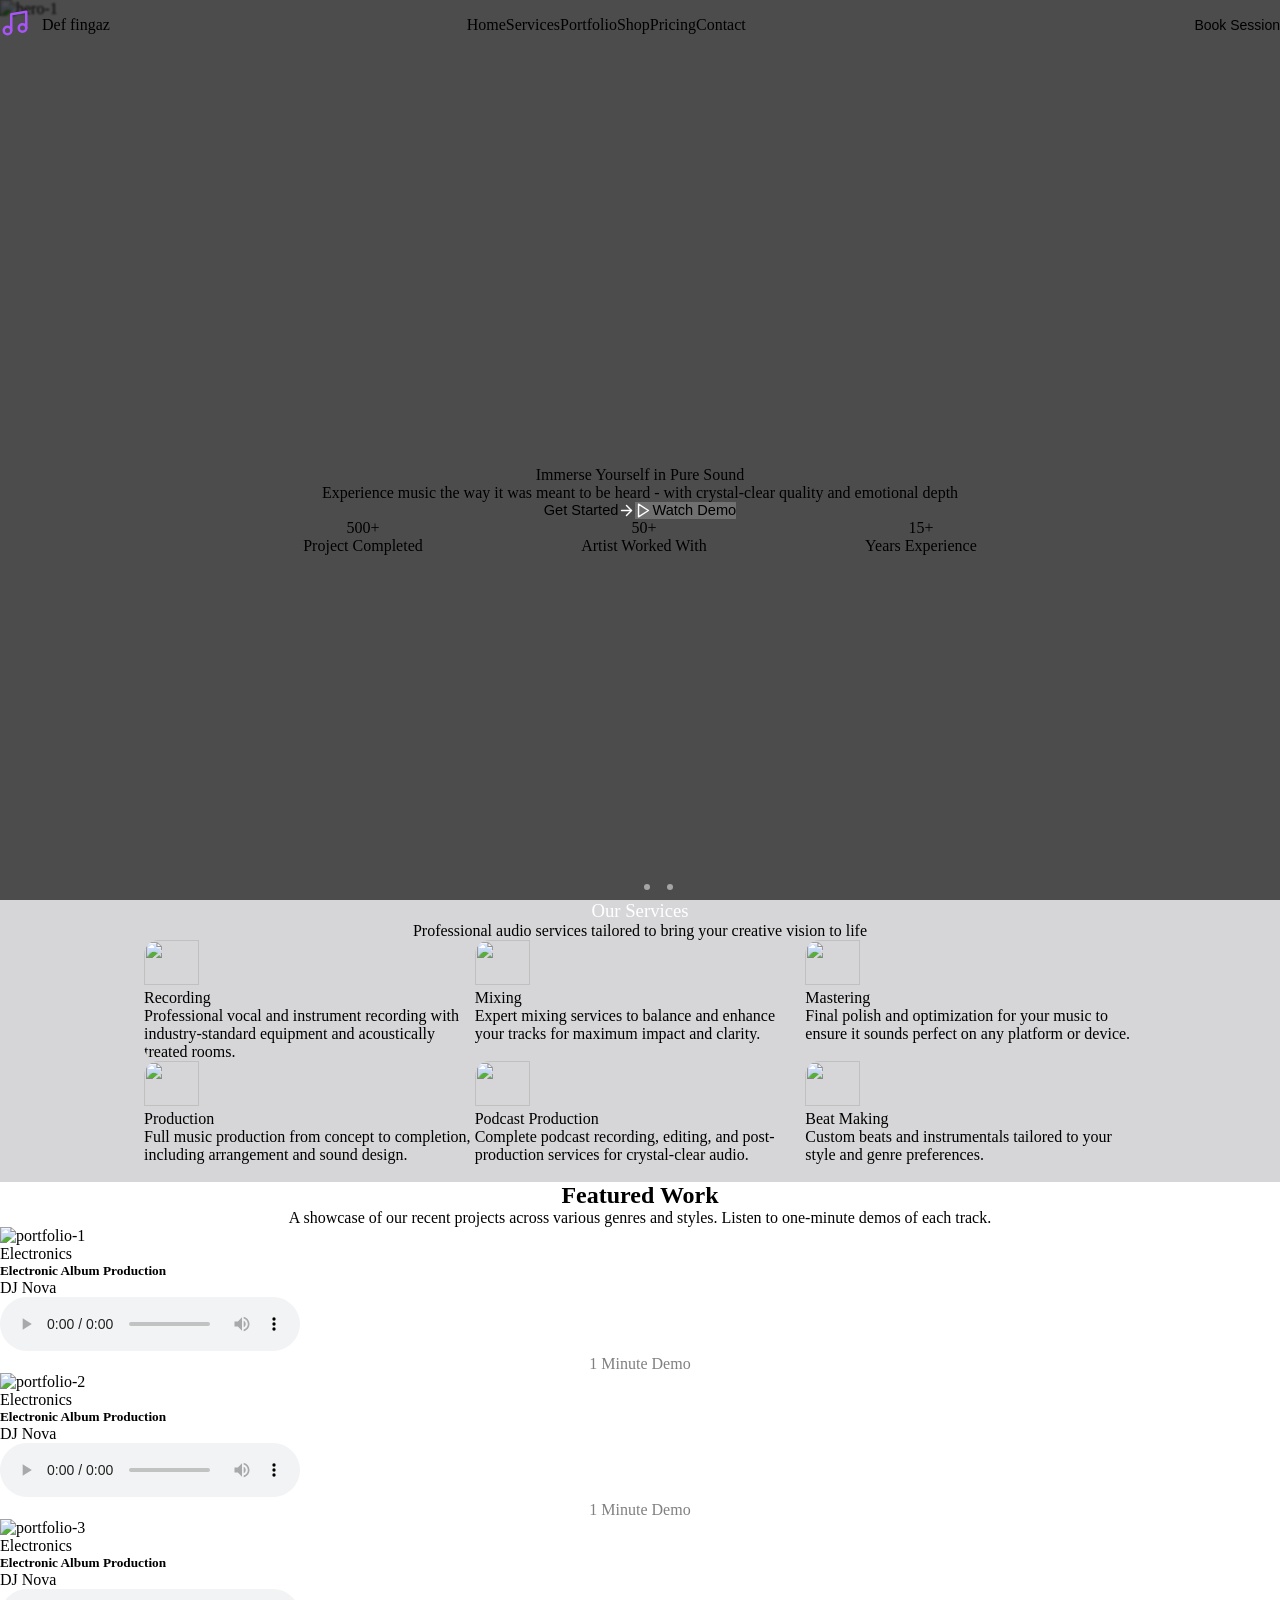
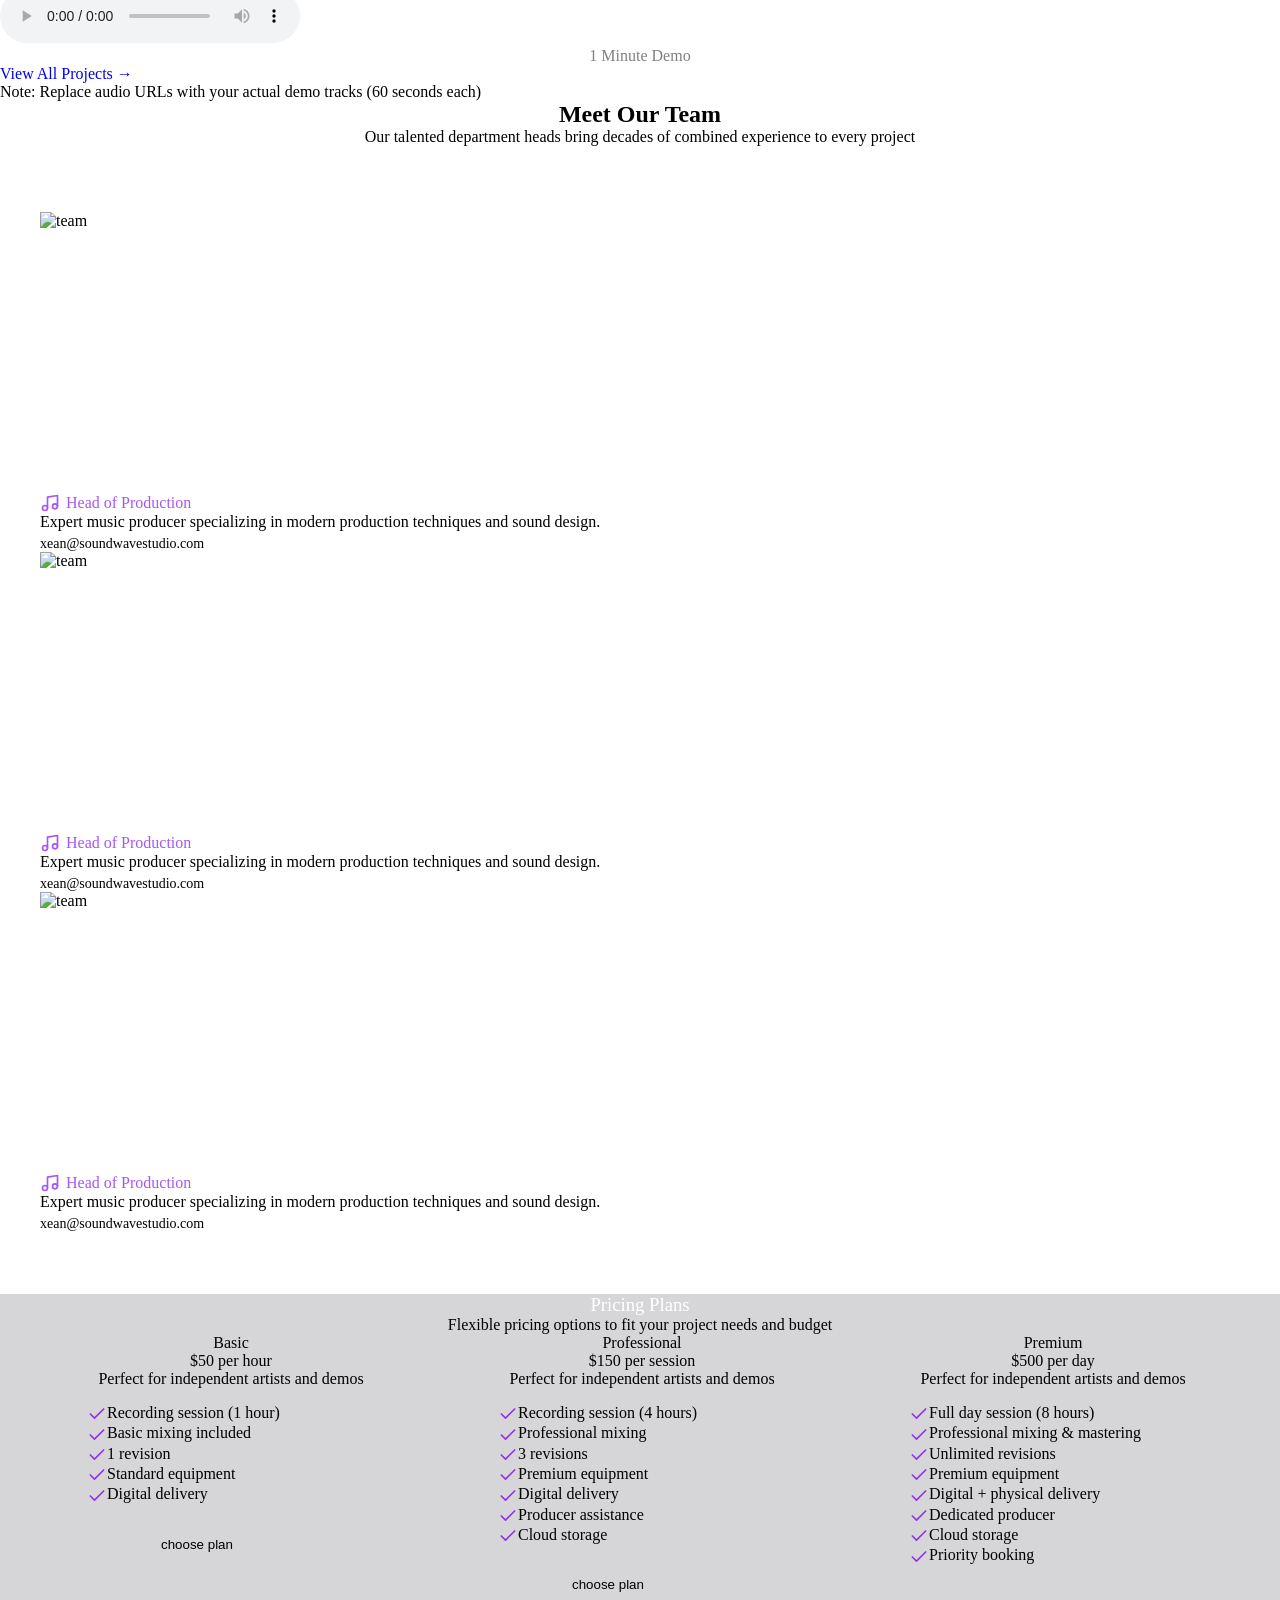
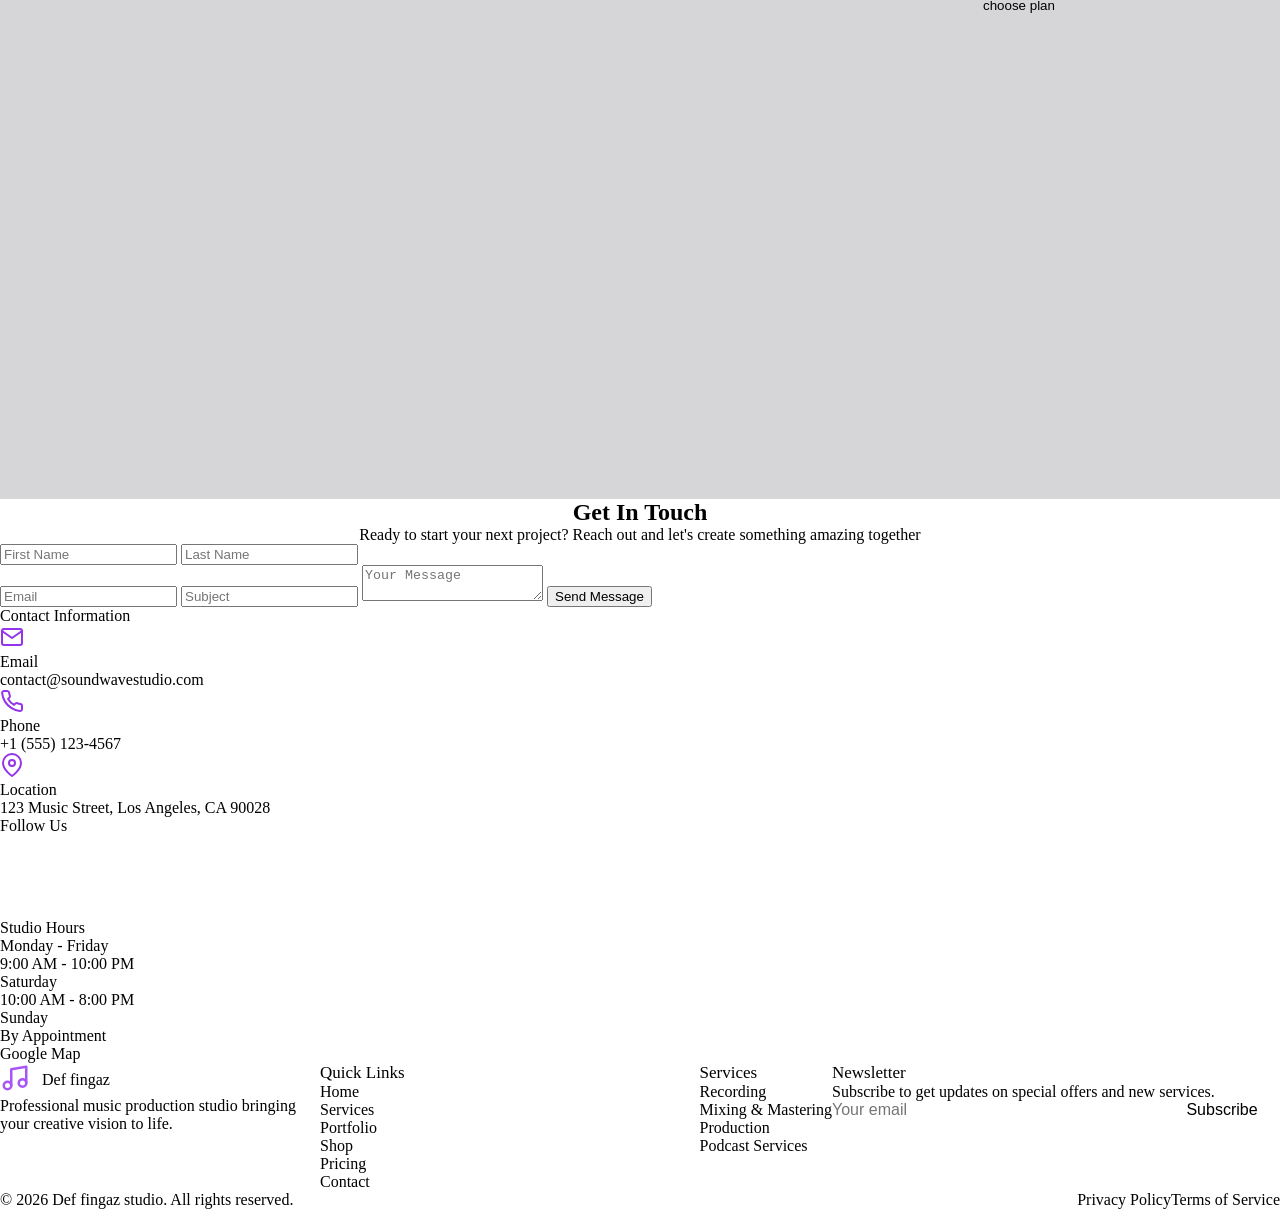
==== index.html @ dc940bc3 "Services done, started pricing" ====
<!-- 
Def fingaz home page.
Def fingaz is a modern and visually engaging music production website designed to 
help artists, producers, and studios showcase their sound, services, and portfolio 
in a professional and immersive way.
-->

<!DOCTYPE html>
<html lang="en">
  <head>
    <meta charset="UTF-8" />
    <meta name="viewport" content="width=device-width, initial-scale=1.0" />
    <title>Def fingaz - Home</title>

    <!-- Linking css files config -->
    <link rel="stylesheet" href="./asset/css/style.css" />
    <link rel="stylesheet" href="./asset/css/responsive.css" />
    <link
      rel="stylesheet"
      href="https://cdn.jsdelivr.net/npm/@splidejs/splide/dist/css/splide.min.css"
    />
  </head>
  <body>
    <!-- Navbar start from here -->
    <nav class="navbar __main-pages-navbar">
      <div class="container-navbar-padding">
        <!-- Container logo and dropdown menu button -->
        <div class="navbar-container-logo">
          <div
            class="container-navbar-logo"
            style="
              display: flex;
              justify-content: flex-start;
              align-items: center;
              gap: 12px;
            "
          >
            <div>
              <svg
                xmlns="http://www.w3.org/2000/svg"
                width="30"
                height="30"
                viewBox="0 0 24 24"
                fill="none"
                stroke="#a855f7"
                stroke-width="2"
                stroke-linecap="round"
                stroke-linejoin="round"
                class="feather feather-music"
              >
                <path d="M9 18V5l12-2v13"></path>
                <circle cx="6" cy="18" r="3"></circle>
                <circle cx="18" cy="16" r="3"></circle>
              </svg>
            </div>
            <a href="./index.html">Def fingaz</a>
          </div>
          <div class="container-mobile-navbar-dropdown">
            <button class="dropdown-btn">
              <svg
                xmlns="http://www.w3.org/2000/svg"
                width="24"
                height="24"
                viewBox="0 0 24 24"
                fill="none"
                stroke="#fff"
                stroke-width="2"
                stroke-linecap="round"
                stroke-linejoin="round"
                class="feather feather-align-justify"
              >
                <line x1="21" y1="10" x2="3" y2="10"></line>
                <line x1="21" y1="6" x2="3" y2="6"></line>
                <line x1="21" y1="14" x2="3" y2="14"></line>
                <line x1="21" y1="18" x2="3" y2="18"></line>
              </svg>

              <!-- cancel svg -->
              <svg
                xmlns="http://www.w3.org/2000/svg"
                width="24"
                height="24"
                viewBox="0 0 24 24"
                fill="none"
                stroke="#fff"
                stroke-width="2"
                stroke-linecap="round"
                stroke-linejoin="round"
                class="feather feather-x svg-hidden"
              >
                <line x1="18" y1="6" x2="6" y2="18"></line>
                <line x1="6" y1="6" x2="18" y2="18"></line>
              </svg>
            </button>
          </div>
        </div>

        <!-- Container articles for list and book session button -->
        <div class="container-ul-list-btn __navbar-mobile-dropdown">
          <div class="container-ul">
            <ul>
              <li><a href="./index.html">Home</a></li>
              <li><a href="./services.html">Services</a></li>
              <li><a href="./portfoli.html">Portfolio</a></li>
              <li><a href="./shop.html">Shop</a></li>
              <li><a href="./pricing.html">Pricing</a></li>
              <li><a href="./contact.html">Contact</a></li>
            </ul>
          </div>

          <div class="container-navbar-btn">
            <button class="navbar-book-session-btn">Book Session</button>
          </div>
        </div>
      </div>
    </nav>
    <!-- Navbar ends -->

    <!-- Hero content -->
    <section id="hero-section" class="hero-section">
      <div class="container-hero-section">
        <div class="slides-track">
          <div class="hero-slide">
            <img src="./asset/images/hero/hero-1.jpg" alt="hero-1" />
          </div>

          <div class="hero-slide">
            <img src="./asset/images/hero/hero-2.jpg" alt="hero-2" />
          </div>

          <div class="hero-slide">
            <img src="./asset/images/hero/hero-3.jpg" alt="hero-3" />
          </div>
        </div>

        <div class="hero">
          <div class="container-articles">
            <p>Immerse Yourself in Pure Sound</p>
            <span>
              Experience music the way it was meant to be heard - with
              crystal-clear quality and emotional depth
            </span>

            <div class="container-button">
              <button class="get-started">
                Get Started
                <svg
                  xmlns="http://www.w3.org/2000/svg"
                  width="17"
                  height="17"
                  viewBox="0 0 24 24"
                  fill="none"
                  stroke="#fff"
                  stroke-width="2"
                  stroke-linecap="round"
                  stroke-linejoin="round"
                  class="feather feather-arrow-right"
                >
                  <line x1="5" y1="12" x2="19" y2="12"></line>
                  <polyline points="12 5 19 12 12 19"></polyline>
                </svg>
              </button>
              <button class="watch-demo">
                <svg
                  xmlns="http://www.w3.org/2000/svg"
                  width="17"
                  height="17"
                  viewBox="0 0 24 24"
                  fill="none"
                  stroke="#fff"
                  stroke-width="2"
                  stroke-linecap="round"
                  stroke-linejoin="round"
                  class="feather feather-play"
                >
                  <polygon points="5 3 19 12 5 21 5 3"></polygon>
                </svg>
                Watch Demo
              </button>
            </div>
          </div>

          <div class="container-experience">
            <div class="container-project">
              <span>500+</span>
              <p>Project Completed</p>
            </div>

            <div class="container-project">
              <span>50+</span>
              <p>Artist Worked With</p>
            </div>

            <div class="container-project">
              <span>15+</span>
              <p>Years Experience</p>
            </div>
          </div>

          <!-- tracker -->
          <div class="trackers">
            <span class="tracker active" data-index="0"></span>
            <span class="tracker" data-index="1"></span>
            <span class="tracker" data-index="2"></span>
          </div>
        </div>
      </div>
    </section>
    <!-- Hero section ends -->

    <!-- Services begins here -->
    <section id="services-list">
      <div id="service-header">
        <h3 style="text-align: center; color: white">Our Services</h3>
        <p style="text-align: center">
          Professional audio services tailored to bring your creative vision to
          life
        </p>
      </div>

      <div id="services-container">
        <div class="services-box">
          <img class="image-svg" src="./asset/images/svgs/mic.svg" alt="" />
          <h4>Recording</h4>
          <p>
            Professional vocal and instrument recording with industry-standard
            equipment and acoustically treated rooms.
          </p>
        </div>

        <div class="services-box">
          <img class="image-svg" src="./asset/images/svgs/sliders.svg" alt="" />
          <h4>Mixing</h4>
          <p>
            Expert mixing services to balance and enhance your tracks for
            maximum impact and clarity.
          </p>
        </div>

        <div class="services-box">
          <img
            class="image-svg"
            src="./asset/images/svgs/headphones.svg"
            alt=""
          />
          <h4>Mastering</h4>
          <p>
            Final polish and optimization for your music to ensure it sounds
            perfect on any platform or device.
          </p>
        </div>

        <div class="services-box">
          <img class="image-svg" src="./asset/images/svgs/music.svg" alt="" />
          <h4>Production</h4>
          <p>
            Full music production from concept to completion, including
            arrangement and sound design.
          </p>
        </div>

        <div class="services-box">
          <img class="image-svg" src="./asset/images/svgs/radio.svg" alt="" />
          <h4>Podcast Production</h4>
          <p>
            Complete podcast recording, editing, and post-production services
            for crystal-clear audio.
          </p>
        </div>

        <div class="services-box">
          <img class="image-svg" src="./asset/images/svgs/disc.svg" alt="" />
          <h4>Beat Making</h4>
          <p>
            Custom beats and instrumentals tailored to your style and genre
            preferences.
          </p>
        </div>
      </div>
    </section>
    <!-- Services ends here -->

    <!-- Featured project begins -->
    <section id="portfolio">
      <div class="container-portfolio">
        <div class="container-portfolio-padding main-padding">
          <header class="--global-header">
            <h2>Featured Work</h2>
            <p>
              A showcase of our recent projects across various genres and
              styles. Listen to one-minute demos of each track.
            </p>
          </header>

          <div class="portfolio-grid-container">
            <div class="portfolio-grid-item">
              <div class="container-image">
                <img
                  src="./asset/images/portfolio/portfolio-1.jpg"
                  alt="portfolio-1"
                />
                <div class="overlay"></div>
              </div>

              <div class="portfolio-container-articles">
                <span>Electronics</span>
                <h5>Electronic Album Production</h5>
                <p>DJ Nova</p>
                <audio controls>
                  <source
                    src="./asset/audio/samples/SoundHelix-Song-2.mp3"
                    type="audio/mp3"
                  />
                  Your browser does not support the audio element
                </audio>
                <p style="text-align: center; color: gray">1 Minute Demo</p>
              </div>
            </div>

            <div class="portfolio-grid-item">
              <div class="container-image">
                <img
                  src="./asset/images/portfolio/portfolio-2.jpg"
                  alt="portfolio-2"
                />
                <div class="overlay"></div>
              </div>

              <div class="portfolio-container-articles">
                <span>Electronics</span>
                <h5>Electronic Album Production</h5>
                <p>DJ Nova</p>
                <audio controls>
                  <source
                    src="./asset/audio/samples/SoundHelix-Song-2.mp3"
                    type="audio/mp3"
                  />
                  Your browser does not support the audio element
                </audio>
                <p style="text-align: center; color: gray">1 Minute Demo</p>
              </div>
            </div>

            <div class="portfolio-grid-item">
              <div class="container-image">
                <img
                  src="./asset/images/portfolio/portfolio-3.jpg"
                  alt="portfolio-3"
                />
                <div class="overlay"></div>
              </div>

              <div class="portfolio-container-articles">
                <span>Electronics</span>
                <h5>Electronic Album Production</h5>
                <p>DJ Nova</p>
                <audio controls>
                  <source
                    src="./asset/audio/samples/SoundHelix-Song-2.mp3"
                    type="audio/mp3"
                  />
                  Your browser does not support the audio element
                </audio>
                <p style="text-align: center; color: gray">1 Minute Demo</p>
              </div>
            </div>
          </div>

          <footer>
            <a href="./portfoli.html" class="span">View All Projects →</a>
            <p>
              Note: Replace audio URLs with your actual demo tracks (60 seconds
              each)
            </p>
          </footer>
        </div>
      </div>
    </section>
    <!-- Featured project ends here -->

    <!-- Team - DeFingaz  -->
    <main class="team-de-fingaz">
      <div class="container-team-defingaz">
        <div class="container-team-defingaz-padding main-padding">
          <header class="--global-header">
            <h2>Meet Our Team</h2>
            <p>
              Our talented department heads bring decades of combined experience
              to every project
            </p>
          </header>

          <div id="my-slider" class="splide">
            <div class="splide__track carousel-container">
              <ul class="splide__list slides">
                <li class="splide__slide slide">
                  <div class="container-img">
                    <img src="./asset/images/team/team-1.jpg" alt="team" />
                  </div>
                  <article>
                    <p style="color: #fff; font-size: large">Xean</p>
                    <p
                      style="
                        display: flex;
                        justify-content: flex-start;
                        align-items: center;
                        gap: 6px;
                        color: #a855f7;
                      "
                    >
                      <svg
                        xmlns="http://www.w3.org/2000/svg"
                        width="20"
                        height="20"
                        viewBox="0 0 24 24"
                        fill="none"
                        stroke="#a855f7"
                        stroke-width="2"
                        stroke-linecap="round"
                        stroke-linejoin="round"
                        class="feather feather-music"
                      >
                        <path d="M9 18V5l12-2v13"></path>
                        <circle cx="6" cy="18" r="3"></circle>
                        <circle cx="18" cy="16" r="3"></circle>
                      </svg>
                      Head of Production
                    </p>
                    <p>
                      Expert music producer specializing in modern production
                      techniques and sound design.
                    </p>
                    <a href="#">xean@soundwavestudio.com</a>
                  </article>
                </li>
                <li class="splide__slide slide">
                  <div class="container-img">
                    <img src="./asset/images/team/team-1.jpg" alt="team" />
                  </div>
                  <article>
                    <p style="color: #fff; font-size: large">Xean</p>
                    <p
                      style="
                        display: flex;
                        justify-content: flex-start;
                        align-items: center;
                        gap: 6px;
                        color: #a855f7;
                      "
                    >
                      <svg
                        xmlns="http://www.w3.org/2000/svg"
                        width="20"
                        height="20"
                        viewBox="0 0 24 24"
                        fill="none"
                        stroke="#a855f7"
                        stroke-width="2"
                        stroke-linecap="round"
                        stroke-linejoin="round"
                        class="feather feather-music"
                      >
                        <path d="M9 18V5l12-2v13"></path>
                        <circle cx="6" cy="18" r="3"></circle>
                        <circle cx="18" cy="16" r="3"></circle>
                      </svg>
                      Head of Production
                    </p>
                    <p>
                      Expert music producer specializing in modern production
                      techniques and sound design.
                    </p>
                    <a href="#">xean@soundwavestudio.com</a>
                  </article>
                </li>
                <li class="splide__slide slide">
                  <div class="container-img">
                    <img src="./asset/images/team/team-1.jpg" alt="team" />
                  </div>
                  <article>
                    <p style="color: #fff; font-size: large">Xean</p>
                    <p
                      style="
                        display: flex;
                        justify-content: flex-start;
                        align-items: center;
                        gap: 6px;
                        color: #a855f7;
                      "
                    >
                      <svg
                        xmlns="http://www.w3.org/2000/svg"
                        width="20"
                        height="20"
                        viewBox="0 0 24 24"
                        fill="none"
                        stroke="#a855f7"
                        stroke-width="2"
                        stroke-linecap="round"
                        stroke-linejoin="round"
                        class="feather feather-music"
                      >
                        <path d="M9 18V5l12-2v13"></path>
                        <circle cx="6" cy="18" r="3"></circle>
                        <circle cx="18" cy="16" r="3"></circle>
                      </svg>
                      Head of Production
                    </p>
                    <p>
                      Expert music producer specializing in modern production
                      techniques and sound design.
                    </p>
                    <a href="#">xean@soundwavestudio.com</a>
                  </article>
                </li>
              </ul>
            </div>
          </div>

          <!-- <div class="carousel-container splide__track">
            <div class="slides" id="team-slides"></div>
          </div> -->

          <div class="container-team-control-button">
            <button id="teamPrevBtn">
              <svg
                width="12"
                height="12"
                viewBox="0 0 12 12"
                fill="none"
                xmlns="http://www.w3.org/2000/svg"
              >
                <path
                  d="M7.5 9.75L4.5 6L7.5 2.75"
                  stroke="#fff"
                  stroke-width="1.5"
                  stroke-linecap="round"
                  stroke-linejoin="round"
                />
              </svg>
            </button>
            <button id="teamNextBtn">
              <svg
                width="12"
                height="12"
                viewBox="0 0 12 12"
                fill="none"
                xmlns="http://www.w3.org/2000/svg"
              >
                <path
                  d="M4.5 2.25L8.25 6L4.5 9.75"
                  stroke="#fff"
                  stroke-width="1.5"
                  stroke-linecap="round"
                  stroke-linejoin="round"
                />
              </svg>
            </button>
          </div>
        </div>
      </div>
    </main>
    <!-- Team - DeFingaz ends -->

    <!-- Pricing plans starts -->
    <section id="prices-list">  
        <div id="price-header">
          <h3 style="color: white;">
            Pricing Plans
          </h3>
          <p>
            Flexible pricing options to fit your project needs and budget
          </p>
        </div>

        <div id="prices-container">
            <div class="prices-box basic">
                <div class="prices-box-header">
                    <h4>Basic</h4>
                    <p> <span>$50</span> per hour</p>
                    <p>Perfect for independent artists and demos</p>
                </div>
                <div class="price-lists">
                    <ul>
                        <li><img src="./asset/images/svgs/check.svg" alt="">Recording session (1 hour)</li>
                        <li><img src="./asset/images/svgs/check.svg" alt="">Basic mixing included</li>
                        <li><img src="./asset/images/svgs/check.svg" alt="">1 revision</li>
                        <li><img src="./asset/images/svgs/check.svg" alt="">Standard equipment</li>                
                        <li><img src="./asset/images/svgs/check.svg" alt="">Digital delivery</li>
                    </ul>
                </div>

                <div id="basic-btn">
                    <button>choose plan</button>
                </div>
            </div>
        

            <div class="prices-box primary">
                <div class="prices-box-header">
                    <h4>Professional</h4>
                    <p> <span>$150</span> per session</p>
                    <p>Perfect for independent artists and demos</p>
                </div>
                <div class="price-lists">
                    <ul>
                        <li><img src="./asset/images/svgs/check.svg" alt="">Recording session (4 hours)</li>
                        <li><img src="./asset/images/svgs/check.svg" alt="">Professional mixing</li>
                        <li><img src="./asset/images/svgs/check.svg" alt="">3 revisions</li>
                        <li><img src="./asset/images/svgs/check.svg" alt="">Premium equipment</li>                
                        <li><img src="./asset/images/svgs/check.svg" alt="">Digital delivery</li>
                        <li><img src="./asset/images/svgs/check.svg" alt="">Producer assistance</li>
                        <li><img src="./asset/images/svgs/check.svg" alt="">Cloud storage</li>
                    </ul>
                </div>

                <div id="primary-btn">
                    <button>choose plan</button>
                </div>
            </div>


            <div class="prices-box secondary">
                <div class="prices-box-header">
                    <h4>Premium</h4>
                    <p> <span>$500</span> per day</p>
                    <p>Perfect for independent artists and demos</p>
                </div>
                <div class="price-lists">
                    <ul>
                        <li><img src="./asset/images/svgs/check.svg" alt="">Full day session (8 hours)</li>
                        <li><img src="./asset/images/svgs/check.svg" alt="">Professional mixing & mastering</li>
                        <li><img src="./asset/images/svgs/check.svg" alt="">Unlimited revisions</li>
                        <li><img src="./asset/images/svgs/check.svg" alt="">Premium equipment</li>                
                        <li><img src="./asset/images/svgs/check.svg" alt="">Digital + physical delivery</li>
                        <li><img src="./asset/images/svgs/check.svg" alt="">Dedicated producer</li>
                        <li><img src="./asset/images/svgs/check.svg" alt="">Cloud storage</li>
                        <li><img src="./asset/images/svgs/check.svg" alt="">Priority booking</li>
                    </ul>
                </div>
                <div id="secondary-btn">
                    <button>choose plan</button>
                </div>
            </div>
        </div>
    </section>
<!-- Pricing plans ends -->

    <!-- Contact section -->
    <section class="contact-section">
      <div class="container-contact-page">
        <div class="container-contact-page-padding main-padding">
          <header class="--global-header">
            <h2>Get In Touch</h2>
            <p>
              Ready to start your next project? Reach out and let's create
              something amazing together
            </p>
          </header>

          <div class="container-contact-articles">
            <div class="container-contact-form">
              <form action="#" method="post">
                <div class="container-first_last-name">
                  <input
                    type="text"
                    placeholder="First Name"
                    name="contact-first_name"
                    id="contact-first_name"
                  />
                  <input
                    type="text"
                    placeholder="Last Name"
                    name="contact-second_name"
                    id="contact-second_name"
                  />
                </div>
                <input
                  type="email"
                  placeholder="Email"
                  name="contact-email"
                  id="contact-email"
                />
                <input
                  type="text"
                  placeholder="Subject"
                  name="contact-subject"
                  id="contact-subject"
                />
                <textarea
                  placeholder="Your Message"
                  name="contact-message"
                  id="contact-message"
                ></textarea>

                <button type="submit">Send Message</button>
              </form>
            </div>
            <div class="container-contact-information">
              <header>
                <p class="contact-info-header-txt">Contact Information</p>
              </header>
              <div class="articles">
                <div
                  class="container-contact-details"
                  onclick="copyToClipboard('contact@soundwavestudio.com')"
                >
                  <div class="container-svg">
                    <div class="svg-main-container">
                      <svg
                        xmlns="http://www.w3.org/2000/svg"
                        width="24"
                        height="24"
                        viewBox="0 0 24 24"
                        fill="none"
                        stroke="#9333ea"
                        stroke-width="2"
                        stroke-linecap="round"
                        stroke-linejoin="round"
                        class="feather feather-mail"
                      >
                        <path
                          d="M4 4h16c1.1 0 2 .9 2 2v12c0 1.1-.9 2-2 2H4c-1.1 0-2-.9-2-2V6c0-1.1.9-2 2-2z"
                        ></path>
                        <polyline points="22,6 12,13 2,6"></polyline>
                      </svg>
                    </div>
                  </div>
                  <div class="container-detail-txt">
                    <p>Email</p>
                    <span>contact@soundwavestudio.com</span>
                  </div>
                </div>

                <div
                  class="container-contact-details"
                  onclick="copyToClipboard('+1 (555) 123-4567')"
                >
                  <div class="container-svg">
                    <div class="svg-main-container">
                      <svg
                        xmlns="http://www.w3.org/2000/svg"
                        width="24"
                        height="24"
                        viewBox="0 0 24 24"
                        fill="none"
                        stroke="#9333ea"
                        stroke-width="2"
                        stroke-linecap="round"
                        stroke-linejoin="round"
                        class="feather feather-phone"
                      >
                        <path
                          d="M22 16.92v3a2 2 0 0 1-2.18 2 19.79 19.79 0 0 1-8.63-3.07 19.5 19.5 0 0 1-6-6 19.79 19.79 0 0 1-3.07-8.67A2 2 0 0 1 4.11 2h3a2 2 0 0 1 2 1.72 12.84 12.84 0 0 0 .7 2.81 2 2 0 0 1-.45 2.11L8.09 9.91a16 16 0 0 0 6 6l1.27-1.27a2 2 0 0 1 2.11-.45 12.84 12.84 0 0 0 2.81.7A2 2 0 0 1 22 16.92z"
                        ></path>
                      </svg>
                    </div>
                  </div>
                  <div class="container-detail-txt">
                    <p>Phone</p>
                    <span>+1 (555) 123-4567</span>
                  </div>
                </div>

                <div
                  class="container-contact-details"
                  onclick="copyToClipboard('123 Music Street, Los Angeles, CA 90028')"
                >
                  <div class="container-svg">
                    <div class="svg-main-container">
                      <svg
                        xmlns="http://www.w3.org/2000/svg"
                        width="24"
                        height="24"
                        viewBox="0 0 24 24"
                        fill="none"
                        stroke="#9333ea"
                        stroke-width="2"
                        stroke-linecap="round"
                        stroke-linejoin="round"
                        class="feather feather-map-pin"
                      >
                        <path
                          d="M21 10c0 7-9 13-9 13s-9-6-9-13a9 9 0 0 1 18 0z"
                        ></path>
                        <circle cx="12" cy="10" r="3"></circle>
                      </svg>
                    </div>
                  </div>
                  <div class="container-detail-txt">
                    <p>Location</p>
                    <span>123 Music Street, Los Angeles, CA 90028</span>
                  </div>
                </div>
              </div>

              <header>
                <p>Follow Us</p>
              </header>
              <div class="container-social-media-link">
                <a href="#">
                  <div class="social__">
                    <svg
                      xmlns="http://www.w3.org/2000/svg"
                      width="24"
                      height="24"
                      viewBox="0 0 24 24"
                      fill="none"
                      stroke="#fff"
                      stroke-width="2"
                      stroke-linecap="round"
                      stroke-linejoin="round"
                      class="feather feather-instagram"
                    >
                      <rect
                        x="2"
                        y="2"
                        width="20"
                        height="20"
                        rx="5"
                        ry="5"
                      ></rect>
                      <path
                        d="M16 11.37A4 4 0 1 1 12.63 8 4 4 0 0 1 16 11.37z"
                      ></path>
                      <line x1="17.5" y1="6.5" x2="17.51" y2="6.5"></line>
                    </svg>
                  </div>
                </a>
                <a href="#">
                  <div class="social__">
                    <svg
                      xmlns="http://www.w3.org/2000/svg"
                      width="24"
                      height="24"
                      viewBox="0 0 24 24"
                      fill="none"
                      stroke="#fff"
                      stroke-width="2"
                      stroke-linecap="round"
                      stroke-linejoin="round"
                      class="feather feather-twitter"
                    >
                      <path
                        d="M23 3a10.9 10.9 0 0 1-3.14 1.53 4.48 4.48 0 0 0-7.86 3v1A10.66 10.66 0 0 1 3 4s-4 9 5 13a11.64 11.64 0 0 1-7 2c9 5 20 0 20-11.5a4.5 4.5 0 0 0-.08-.83A7.72 7.72 0 0 0 23 3z"
                      ></path>
                    </svg>
                  </div>
                </a>

                <a href="#">
                  <div class="social__">
                    <svg
                      xmlns="http://www.w3.org/2000/svg"
                      width="24"
                      height="24"
                      viewBox="0 0 24 24"
                      fill="none"
                      stroke="#fff"
                      stroke-width="2"
                      stroke-linecap="round"
                      stroke-linejoin="round"
                      class="feather feather-facebook"
                    >
                      <path
                        d="M18 2h-3a5 5 0 0 0-5 5v3H7v4h3v8h4v-8h3l1-4h-4V7a1 1 0 0 1 1-1h3z"
                      ></path>
                    </svg>
                  </div>
                </a>
              </div>

              <div class="container-active-days">
                <p>Studio Hours</p>
                <div class="_active-days">
                  <p>Monday - Friday</p>
                  <p>9:00 AM - 10:00 PM</p>
                </div>
                <div class="_active-days">
                  <p>Saturday</p>
                  <p>10:00 AM - 8:00 PM</p>
                </div>
                <div class="_active-days">
                  <p>Sunday</p>
                  <p>By Appointment</p>
                </div>
              </div>
            </div>
          </div>

          <div class="container-contact-google-map">
            <p>Google Map</p>
          </div>
        </div>
      </div>
    </section>
    <!-- Contact section ends -->

    <!-- Footer begins here -->
    <footer class="pages-footer">
      <div class="container-footer-padding">
        <div class="top-footer-container">
          <div class="container-footer-left">
            <div class="footer-logo">
              <div>
                <svg
                  xmlns="http://www.w3.org/2000/svg"
                  width="30"
                  height="30"
                  viewBox="0 0 24 24"
                  fill="none"
                  stroke="#a855f7"
                  stroke-width="2"
                  stroke-linecap="round"
                  stroke-linejoin="round"
                  class="feather feather-music"
                >
                  <path d="M9 18V5l12-2v13"></path>
                  <circle cx="6" cy="18" r="3"></circle>
                  <circle cx="18" cy="16" r="3"></circle>
                </svg>
              </div>
              <p>Def fingaz</p>
            </div>

            <div class="container-article">
              <p>
                Professional music production studio bringing your creative
                vision to life.
              </p>
            </div>
          </div>

          <div class="container-footer-middle-container">
            <div class="footer-left-middle-container">
              <p>Quick Links</p>

              <div class="container-ul">
                <ul>
                  <li><a href="./index.html">Home</a></li>
                  <li><a href="./services.html">Services</a></li>
                  <li><a href="./portfoli.html">Portfolio</a></li>
                  <li><a href="./shop.html">Shop</a></li>
                  <li><a href="./pricing.html">Pricing</a></li>
                  <li><a href="./contact.html">Contact</a></li>
                </ul>
              </div>
            </div>

            <div class="footer-left-middle-container">
              <p>Services</p>

              <div class="container-ul">
                <ul>
                  <li>Recording</li>
                  <li>Mixing & Mastering</li>
                  <li>Production</li>
                  <li>Podcast Services</li>
                </ul>
              </div>
            </div>
          </div>

          <div class="container-newsletter">
            <div class="newsletter-header"><p>Newsletter</p></div>
            <div class="newsletter-article">
              <span
                >Subscribe to get updates on special offers and new
                services.</span
              >
            </div>
            <div class="container-newsletter-form">
              <form action="#">
                <input
                  type="email"
                  name="newsletter-email"
                  id="newsletter-email"
                  placeholder="Your email"
                />
                <button>Subscribe</button>
              </form>
            </div>
          </div>
        </div>

        <div class="footer-container-bottom">
          <div class="left-container">
            <p>&copy; 2026 Def fingaz studio. All rights reserved.</p>
          </div>

          <div class="right-container">
            <a href="#">Privacy Policy</a>
            <a href="#">Terms of Service</a>
          </div>
        </div>
      </div>
    </footer>
    <!-- Footer ends here -->

    <!-- Linking js files config -->
    <script src="./asset/js/main.js"></script>
    <script src="./asset/js/form-validation.js"></script>
    <script src="./asset/js/navigation.js"></script>
    <script src="./asset/js/players.js"></script>
    <script src="./asset/js/json-loader.js"></script>
    <script src="./asset/js/animation.js"></script>
    <script src="https://cdn.jsdelivr.net/npm/@splidejs/splide/dist/js/splide.min.js"></script>
  </body>
</html>
---- asset/css/style.css ----
@import url("./animation.css");
@import url("./variables.css");
@import url("./home.css");
@import url("./services.css");
@import url("./portfolio.css");
@import url("./contact.css");
@import url("./shop.css");
@import url("./pricing.css");

/*
    Def fingaz main styling css file
 */

/* Global styling */
body {
  font-family: var(--font-family);
  background-color: var(--color-bg-black);
  border: 1px solid var(--color-border);
  margin: 0;
  padding: 0;
  width: 100vw;
  overflow-x: hidden;
}

/* Hide scrollbar for Chrome, Safari and Opera */
::-webkit-scrollbar {
  display: none;
}

*,
*::after,
*::before {
  box-sizing: border-box;
}

a {
  text-decoration: none;
}

ul li {
  list-style: none;
}

h1,
h2,
h3,
h4,
h5,
h6,
p,
span {
  margin: 0;
  padding: 0;
}

/* global padding */
.main-padding {
  padding: var(--space-96) var(--space-64);
}

/* global header */
.--global-header {
  width: 100%;
  text-align: center;
  display: flex;
  justify-content: space-between;
  align-items: center;
  gap: var(--space-16);
  flex-direction: column;
}
.--global-header h2 {
  color: var(--color-text-white);
  font-weight: 600;
}

/* ------------------------ */

/* Navbar */
.navbar {
  position: fixed;
  border-bottom: 1px solid var(--color-border);
  background-color: var(--color-bg-black);
  width: 100vw;
  height: auto;
  top: 0;
  left: 0;
  right: 0;
  z-index: 9999999;
}
.navbar .container-navbar-padding {
  padding: var(--space-8) var(--space-64);
  color: var(--color-text-white);
  display: flex;
  justify-content: space-between;
  width: 100%;
  align-items: center;
  gap: var(--space-96);
}
.navbar .container-navbar-padding .navbar-container-logo {
  height: auto;
  flex: 0.5;
  display: flex;
  justify-content: space-between;
  align-items: center;
}
.navbar
  .container-navbar-padding
  .navbar-container-logo
  .container-mobile-navbar-dropdown
  .dropdown-btn {
  background: transparent;
  border: none;
}
.navbar .container-navbar-padding .navbar-container-logo a {
  color: var(--color-text-white);
  font-size: var(--font-size-h4);
  white-space: nowrap;
}
.navbar .container-navbar-padding .container-ul-list-btn {
  display: flex;
  justify-content: space-between;
  height: auto;
  align-items: center;
  gap: var(--space-96);
  flex: 1;
}
.navbar .container-navbar-padding .container-ul-list-btn .container-ul ul {
  display: flex;
  justify-items: space-between;
  height: auto;
  gap: var(--space-20);
}
.navbar .container-navbar-padding .container-ul-list-btn .container-ul ul li a {
  color: var(--color-text-gray);
  transition: 0.5s ease-in-out;
}
.navbar
  .container-navbar-padding
  .container-ul-list-btn
  .container-ul
  ul
  li
  a:hover,
a:active,
a:visited,
a:focus {
  color: var(--color-text-white);
}
.navbar
  .container-navbar-padding
  .container-ul-list-btn
  .container-navbar-btn
  .navbar-book-session-btn {
  background-color: var(--color-purple-dark);
  border: none;
  padding: 10px var(--space-16);
  color: var(--color-text-white);
  font-weight: var(--font-weight-medium);
  border-radius: 8px;
  font-size: 14px;
  white-space: nowrap;
  animation: 1s ease-in-out;
  transition: 1s;
}
.navbar
  .container-navbar-padding
  .container-ul-list-btn
  .container-navbar-btn
  .navbar-book-session-btn:hover,
.navbar-book-session-btn:focus {
  background-color: var(--color-purple-primary);
}

/* BreadCrumbs begins here */
.container-breadcrumbs__ {
  width: 100vw;
  margin-top: 78px;
  padding: 0;
  background-color: var(--color-transparent-purple-light);
  border-bottom: 1px solid var(--color-border);
}
.container-breadcrumbs__ .container-breadcrumbs-padding__ {
  width: 100%;
  padding: var(--space-12) var(--space-128);
}
.container-breadcrumbs__ .container-breadcrumbs-padding__ ul {
  display: flex;
  justify-items: flex-start;
  align-items: center;
  gap: var(--space-8);
  width: 100%;
  padding: 0;
  margin: 0;
}
.container-breadcrumbs__ .container-breadcrumbs-padding__ ul li {
  display: flex;
  justify-content: flex-start;
  align-items: center;
  padding: 0;
  margin: 0;
  height: max-content;
}
.container-breadcrumbs__
  .container-breadcrumbs-padding__
  ul
  li:last-child
  a
  span {
  color: var(--color-purple-dark);
  cursor: auto;
}
.container-breadcrumbs__ .container-breadcrumbs-padding__ ul li a {
  display: flex;
  justify-content: flex-start;
  align-items: center;
  gap: var(--space-4);
}
.container-breadcrumbs__ .container-breadcrumbs-padding__ ul li a:hover span {
  color: var(--color-purple-dark);
}
.container-breadcrumbs__ .container-breadcrumbs-padding__ ul li a:hover svg {
  stroke: var(--color-purple-dark);
}
.container-breadcrumbs__ .container-breadcrumbs-padding__ ul li a span {
  font-size: 14px;
  color: var(--color-text-gray);
}
/* BreadCrumbs ends */

/* footer */
.pages-footer {
  width: 100vw;
  border: 1px solid var(--color-border);
  background-color: var(--color-transparent-purple-light);
  bottom: 0;
  right: 0;
  left: 0;
  z-index: 9999;
}
.pages-footer .container-footer-padding {
  padding: var(--space-32) var(--space-64);
}
.pages-footer .container-footer-padding .top-footer-container {
  display: flex;
  justify-content: space-between;
  gap: var(--space-64);
}
.pages-footer .container-footer-padding .container-footer-left {
  color: var(--color-text-white);
  font-size: var(--font-size-h4);
  flex: 1;
}
.pages-footer .container-footer-padding .container-footer-left .footer-logo {
  display: flex;
  justify-content: flex-start;
  align-items: center;
  gap: 12px;
  height: max-content;
}
.pages-footer .container-footer-padding .container-footer-left .footer-logo p {
  color: var(--color-text-white);
  font-size: var(--font-size-h4);
}
.pages-footer
  .container-footer-padding
  .container-footer-left
  .container-article
  p {
  color: var(--color-text-gray);
  margin-top: var(--space-12);
}
.pages-footer .container-footer-padding .container-footer-middle-container {
  display: flex;
  justify-content: space-between;
  flex: 1.6;
}
.pages-footer
  .container-footer-padding
  .container-footer-middle-container
  .container-ul {
  display: flex;
  justify-content: space-between;
}
.pages-footer
  .container-footer-padding
  .container-footer-middle-container
  .footer-left-middle-container
  p {
  color: var(--color-text-white);
  font-size: 17px;
  white-space: nowrap;
  margin-bottom: var(--space-16);
}
.pages-footer
  .container-footer-padding
  .container-footer-middle-container
  .footer-left-middle-container
  .container-ul
  ul {
  display: flex;
  justify-content: space-evenly;
  flex-direction: column;
  gap: var(--space-8);
  margin: 0;
  padding: 0;
}
.pages-footer
  .container-footer-padding
  .container-footer-middle-container
  .footer-left-middle-container
  .container-ul
  a,
li {
  color: var(--color-text-gray);
  transition: 0.5s ease-in-out;
}
.pages-footer
  .container-footer-padding
  .container-footer-middle-container
  .footer-left-middle-container
  .container-ul
  a:hover,
a:focus {
  color: var(--color-text-white);
  transition: 0.5s ease-in-out;
}
.pages-footer .container-newsletter {
  display: flex;
  justify-items: flex-start;
  flex-direction: column;
  gap: var(--space-16);
  flex: 1.4;
}
.pages-footer .container-newsletter p {
  color: var(--color-text-white);
  font-size: 17px;
  white-space: nowrap;
}
.pages-footer .container-newsletter span {
  color: var(--color-text-gray);
}
.pages-footer .container-newsletter .container-newsletter-form {
  margin-top: var(--space-12);
  width: 95%;
}
.pages-footer .container-newsletter .container-newsletter-form form {
  display: flex;
  justify-content: space-between;
  gap: var(--space-8);
}
.pages-footer .container-newsletter .container-newsletter-form input {
  background: transparent;
  border: 1px solid var(--color-border);
  padding: var(--space-12);
  border-radius: 4px;
  font-size: 16px;
  color: var(--color-text-white);
  width: 100%;
}
.pages-footer .container-newsletter .container-newsletter-form button {
  background-color: var(--color-purple-dark);
  border: none;
  padding: var(--space-12);
  border-radius: 4px;
  font-size: 16px;
  color: var(--color-text-white);
  height: 100%;
  animation: 1s ease-in-out;
  transition: 1s;
}
.pages-footer .container-newsletter .container-newsletter-form button:hover,
button:focus {
  background-color: var(--color-purple-primary);
}
.pages-footer .footer-container-bottom {
  border-top: 1px solid var(--color-border);
  margin-top: var(--space-32);
  display: flex;
  justify-content: space-between;
  text-align: center;
  align-items: center;
  padding-top: var(--space-16);
  gap: var(--space-8);
}
.pages-footer .footer-container-bottom .right-container {
  display: flex;
  justify-content: flex-end;
  gap: var(--space-20);
}
.pages-footer .footer-container-bottom .right-container a {
  color: var(--color-text-gray);
  transition: 0.5s ease-in-out;
}
.pages-footer .footer-container-bottom .right-container a:hover,
a:focus,
a:visited {
  color: var(--color-text-white);
}

/* Headings */
h1 {
  font-size: var(--font-size-h1);
  font-weight: var(--font-weight-medium);
  color: var(--color-text-white);
}

/* Paragraphs */
p {
  font-size: var(--font-size-base);
  color: var(--color-text-gray);
}
---- asset/css/responsive.css ----
@import url("./variables.css");

/* 
    Page responsiveness
 */

@media only screen and (max-width: 1275px) {
  /* responsive shop page */
  .container-shop-page
    .container-shop-page-padding
    .container-shop-items
    .container-shop-table {
    max-width: 599px;
  }
}
@media only screen and (max-width: 1145px) {
  /* responsive navbar in different screens */
  .navbar .container-navbar-padding {
    gap: var(--space-48);
  }

  /* responsive shop page */
  .container-shop-page
    .container-shop-page-padding
    .container-shop-items
    .container-shop-table {
    max-width: 499px;
  }
}

@media only screen and (max-width: 1105px) {
  /* main padding */
  .main-padding {
    padding: var(--space-96) var(--space-64);
  }

  /* responsive navbar in different screens */
  .navbar .container-navbar-padding {
    padding: var(--space-8) var(--space-64);
    gap: var(--space-96);
  }

  /* Breadcrumbs */
  .container-breadcrumbs__ .container-breadcrumbs-padding__ {
    width: 100%;
    padding: var(--space-12) var(--space-64);
  }

  /* portfolio */
  .container-portfolio .container-portfolio-padding {
    width: 100%;
  }

  /* responsive navbar in different screens */
  .pages-footer .container-footer-padding {
    padding: var(--space-32) var(--space-64);
  }
}

@media only screen and (max-width: 1026px) {
  /* responsive navbar in different screens */
  .navbar .container-navbar-padding {
    padding: var(--space-8) var(--space-64);
    gap: var(--space-64);
  }
}

@media only screen and (max-width: 994px) {
  /* responsive navbar in different screens */
  .navbar .container-navbar-padding {
    padding: var(--space-8) var(--space-64);
    gap: var(--space-28);
  }

  /* footer */
  .navbar .container-navbar-padding .container-ul-list-btn {
    gap: var(--space-28);
  }
}

@media only screen and (max-width: 930px) {
  /* Shop page */
  .container-shop-page
    .container-shop-page-padding
    .container-shop-items
    .container-shop-table {
    max-width: 100%;
  }
  .container-shop-page .container-shop-page-padding .container-cart-items {
    min-height: 260px;
    max-width: 390px;
    height: max-content;
  }
  .container-shop-page .container-shop-page-padding .container-shop-items {
    flex-direction: column;
  }

  /* footer */
  .pages-footer .container-footer-padding .top-footer-container {
    flex-direction: column;
    justify-content: space-between;
    gap: var(--space-28);
  }
  .pages-footer .container-footer-padding .container-footer-middle-container {
    justify-content: flex-start;
    gap: var(--space-96);
  }
  .pages-footer .container-newsletter .container-newsletter-form {
    margin-top: var(--space-12);
    width: 55%;
  }
}

@media only screen and (max-width: 911px) {
  /* responsive footer in different screens */
  .pages-footer .container-footer-padding .container-footer-middle-container {
    flex: 1.5;
  }
}

@media only screen and (max-width: 886px) {
  /* main padding */
  .main-padding {
    padding: var(--space-96) var(--space-48);
  }

  /* responsive navbar in different screens */
  .navbar .container-navbar-padding {
    padding: var(--space-8) var(--space-48);
    gap: var(--space-28);
  }

  /* Breadcrumbs */
  .container-breadcrumbs__ .container-breadcrumbs-padding__ {
    width: 100%;
    padding: var(--space-12) var(--space-48);
  }

  /* portfolio */
  .container-portfolio .container-portfolio-padding {
    width: 100%;
  }

  /* responsive footer in different screens */
  .pages-footer .container-footer-padding {
    padding: var(--space-32) var(--space-48);
  }
  .pages-footer .container-newsletter .container-newsletter-form {
    margin-top: var(--space-12);
    width: 55%;
  }
}

@media only screen and (max-width: 853px) {
  /* main padding */
  .main-padding {
    padding: var(--space-96) var(--space-16);
  }

  /* responsive navbar in different screens */
  .navbar .container-navbar-padding {
    padding: var(--space-8) var(--space-16);
    gap: var(--space-16);
  }

  /* Breadcrumbs */
  .container-breadcrumbs__ .container-breadcrumbs-padding__ {
    width: 100%;
    padding: var(--space-12) var(--space-16);
  }

  /* portfolio */
  .container-portfolio .container-portfolio-padding {
    width: 100%;
  }
  .container-portfolio .container-portfolio-padding header p {
    width: 100%;
  }
  .container-portfolio .container-portfolio-padding .portfolio-grid-container {
    display: grid;
    grid-template-columns: repeat(2, 1fr);
    /* gap: var(--space-24); */
  }

  /* Contact page */
  .container-contact-page
    .container-contact-page-padding
    .container-contact-articles {
    flex-direction: column;
  }
}

@media only screen and (min-width: 769px) {
  /* responsive navbar in different screens */
  .navbar
    .container-navbar-padding
    .navbar-container-logo
    .container-mobile-navbar-dropdown {
    display: none;
  }
}

@media only screen and (max-width: 768px) {
  /* responsive navbar in different screens */
  .svg-display {
    display: block !important;
  }
  .svg-hidden {
    display: none;
  }
  /* svg responsive display */

  .navbar .container-navbar-padding {
    padding: var(--space-12) var(--space-12);
    flex-direction: column;
    gap: 0;
  }
  .navbar .container-navbar-padding .navbar-container-logo {
    height: auto;
    flex: none;
    text-align: center;
    width: 100%;
  }
  .navbar .container-navbar-padding .container-ul-list-btn {
    display: flex;
    gap: var(--space-8);
    flex-direction: column;
    flex: none;
    width: 100%;
    align-items: stretch;
    height: 0;
    overflow: hidden;
  }
  .navbar .container-navbar-padding .container-ul-list-btn .container-ul ul {
    gap: var(--space-4);
    width: 100%;
    flex-direction: column;
    padding: 0;
    margin: 0;
  }

  .navbar .container-navbar-padding .container-ul-list-btn .container-ul ul li {
    width: 100%;
    padding: 0;
    margin: 0;
  }
  .navbar
    .container-navbar-padding
    .container-ul-list-btn
    .container-ul
    ul
    li
    a {
    display: block;
    width: 100%;
    padding: var(--space-8) 0;
  }
  .navbar
    .container-navbar-padding
    .container-ul-list-btn
    .container-ul
    ul
    li
    a:hover {
    color: var(--color-text-white);
    background-color: var(--color-card-bg);
    padding: var(--space-8) var(--space-8);
    border-radius: 4px;
  }
  .navbar
    .container-navbar-padding
    .container-ul-list-btn
    .container-navbar-btn {
    width: 100%;
  }
  .navbar
    .container-navbar-padding
    .container-ul-list-btn
    .container-navbar-btn
    button {
    width: 100%;
  }

  /* BreadCrumbs */
  .container-breadcrumbs__ {
    margin-top: 68px;
  }

  /* responsive navbar in different screens */
  .pages-footer .container-footer-padding {
    padding: var(--space-12) var(--space-12);
  }
  .pages-footer .footer-container-bottom {
    flex-direction: column;
  }

  /* Page footer */
  .pages-footer .container-newsletter .container-newsletter-form {
    margin-top: var(--space-12);
    width: 75%;
  }

  /* responsive home page hero section */
  .hero-section .container-hero-section .hero {
    padding-left: var(--space-12);
    padding-right: var(--space-12);
    padding-bottom: var(--space-32);
  }
  .hero-section .container-hero-section .hero .container-articles {
    width: 100%;
  }
  .hero-section .container-hero-section .hero .container-experience {
    width: 100%;
  }
  .hero-section .container-hero-section .hero .container-experience p {
    font-size: 11px;
  }
}

@media only screen and (max-width: 589px) {
  /* portfolio */
  .container-portfolio .container-portfolio-padding .portfolio-grid-container {
    display: grid;
    grid-template-columns: repeat(1, 1fr);
    /* gap: var(--space-24); */
  }

  /* Page footer */
  .pages-footer .container-newsletter .container-newsletter-form {
    margin-top: var(--space-12);
    width: 95%;
  }
}
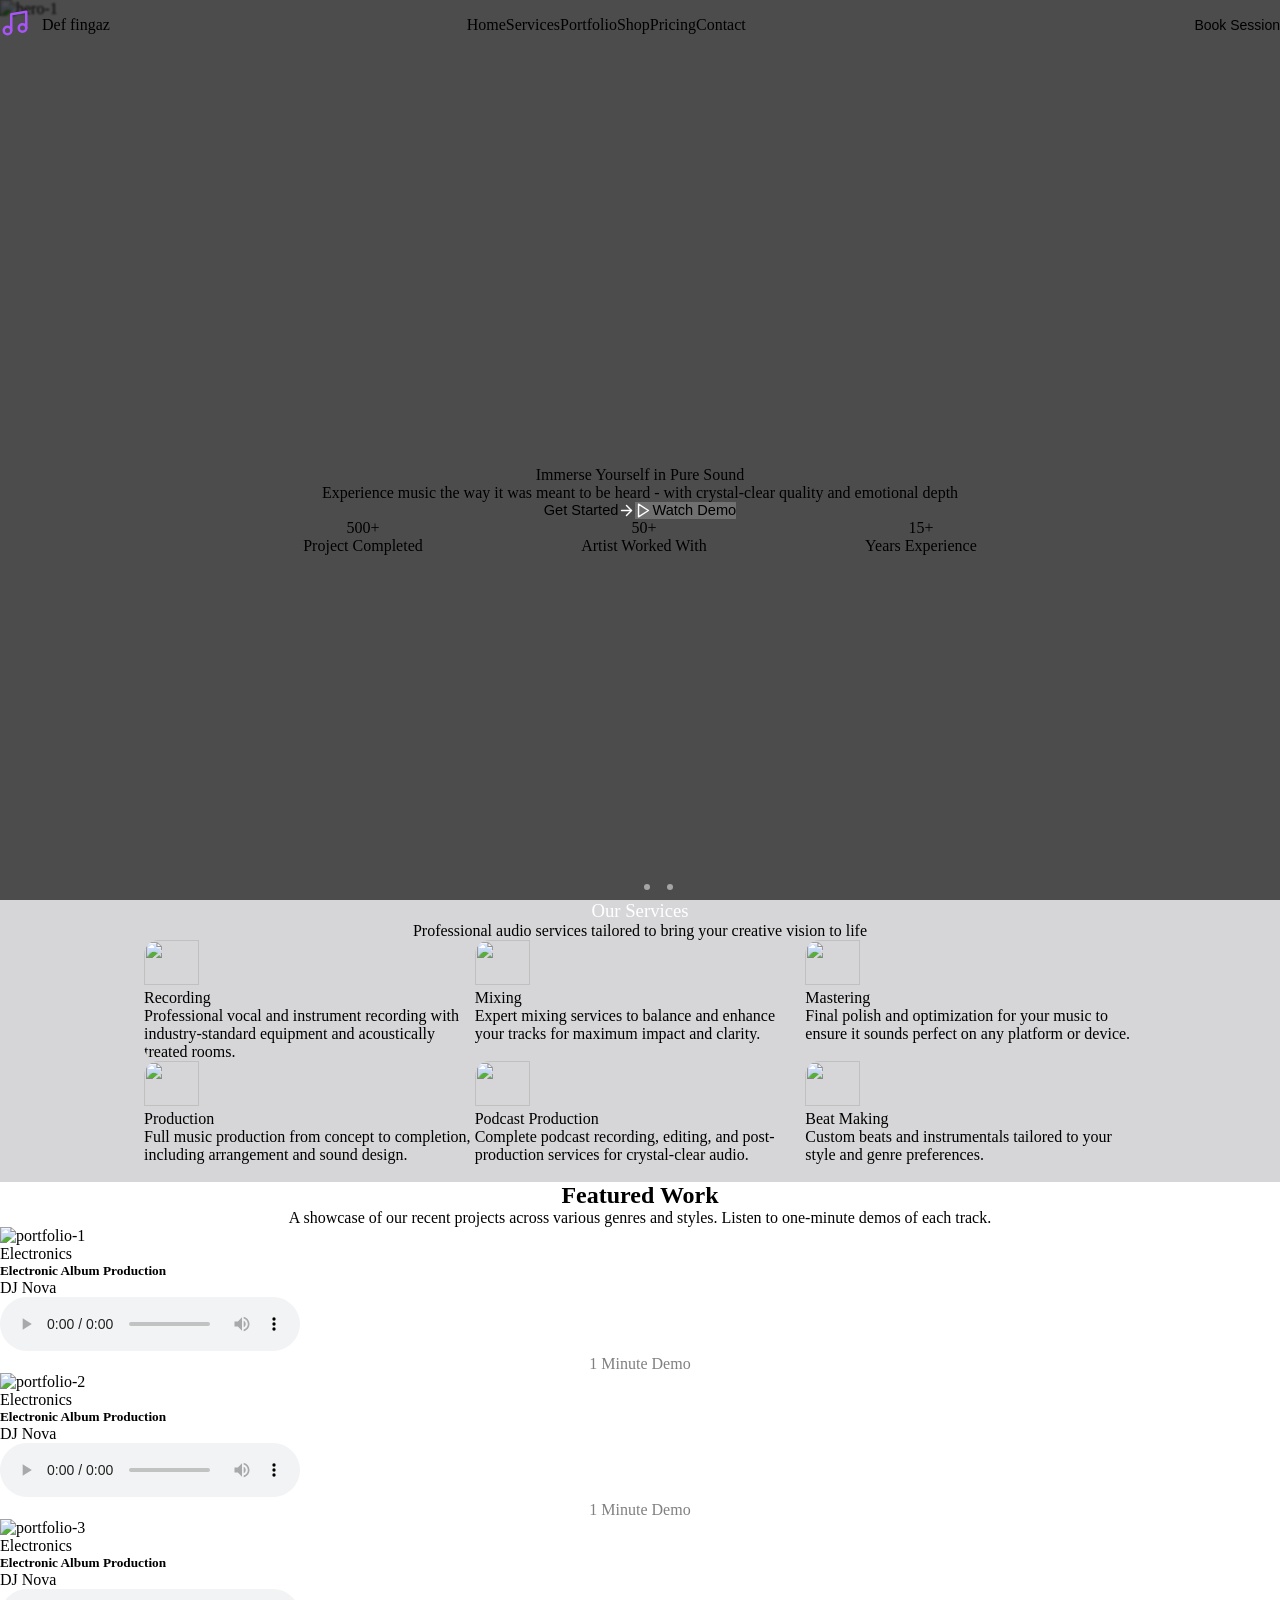
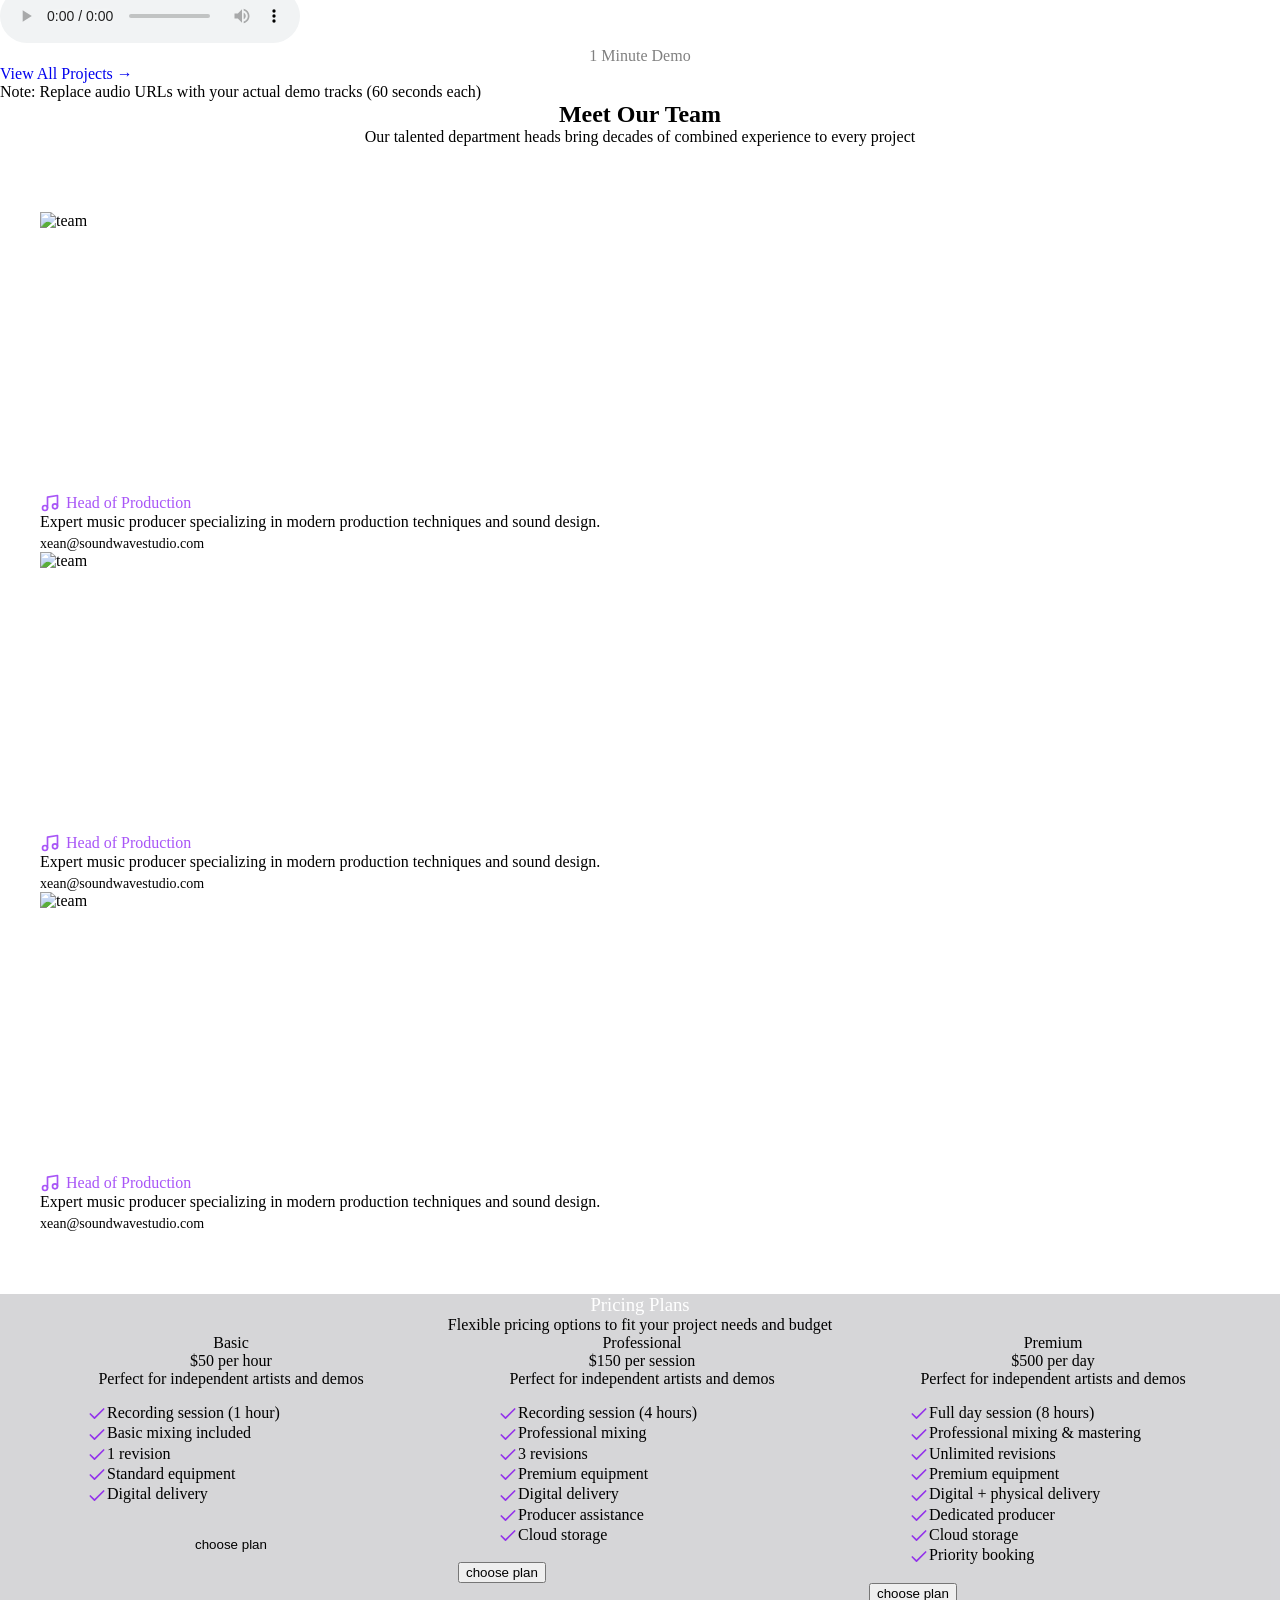
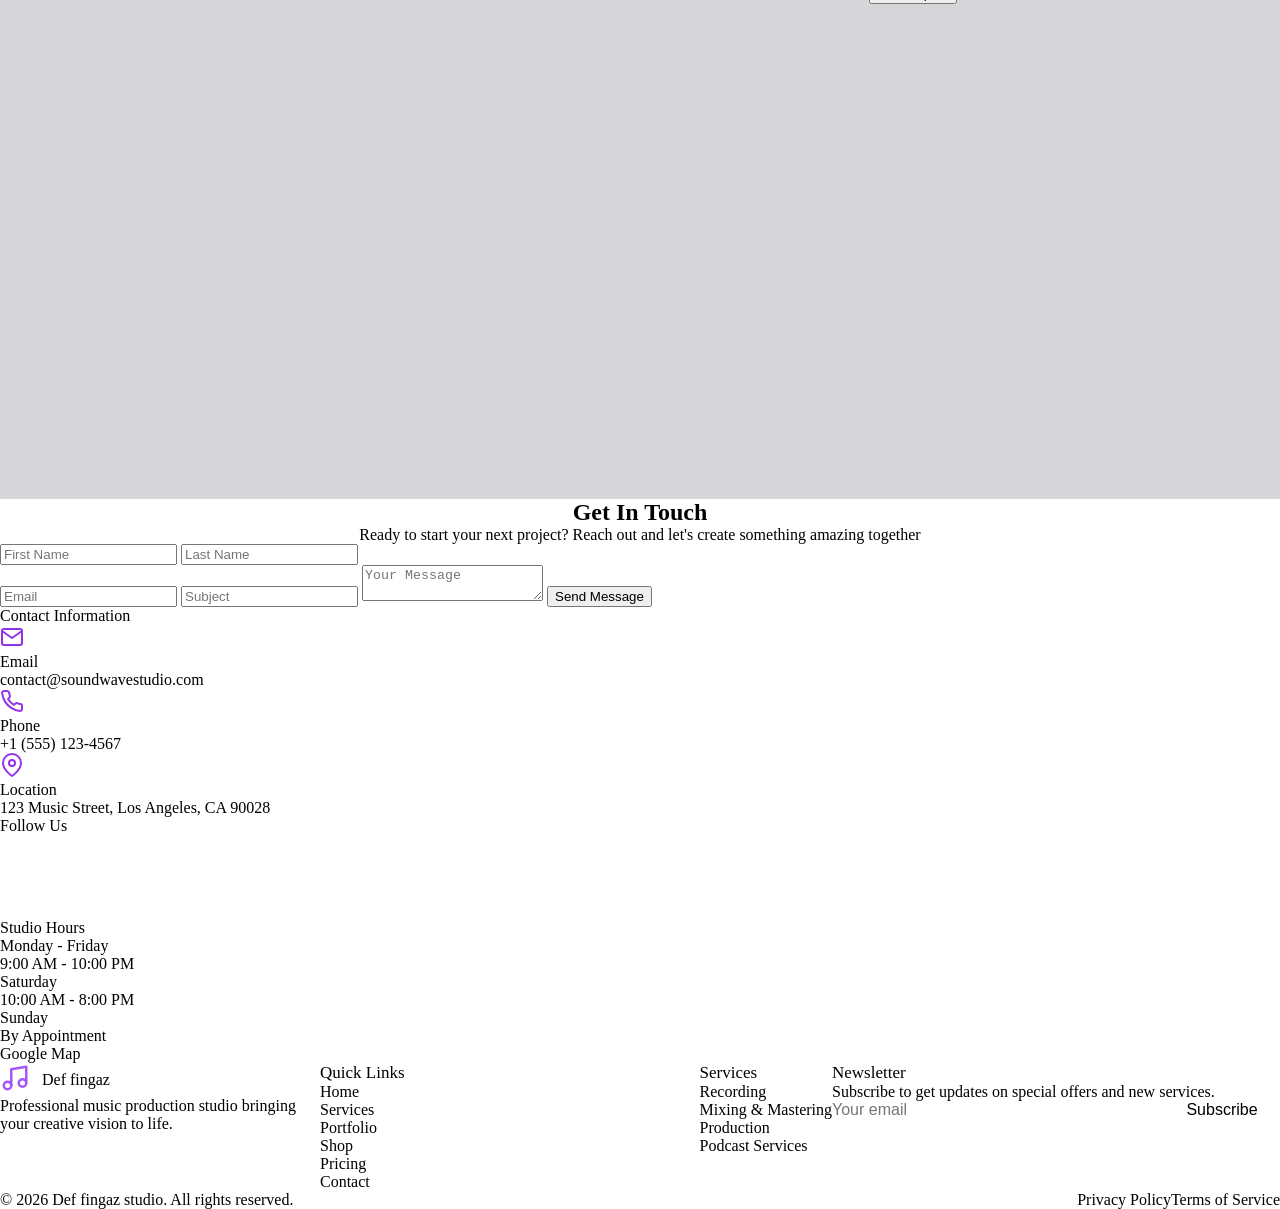
==== commit f960c304: "finished pricing page responsiveness and added glow to navbar active page" ====
--- a/index.html
+++ b/index.html
@@ -99,7 +99,7 @@
         <div class="container-ul-list-btn __navbar-mobile-dropdown">
           <div class="container-ul">
             <ul>
-              <li><a href="./index.html">Home</a></li>
+              <li><a href="./index.html" class="nav-active">Home</a></li>
               <li><a href="./services.html">Services</a></li>
               <li><a href="./portfoli.html">Portfolio</a></li>
               <li><a href="./shop.html">Shop</a></li>
--- a/asset/css/style.css
+++ b/asset/css/style.css
@@ -134,6 +134,10 @@
   color: var(--color-text-gray);
   transition: 0.5s ease-in-out;
 }
+.navbar .container-navbar-padding .container-ul-list-btn .container-ul ul li a.nav-active {
+  color: var(--color-text-white);
+  text-shadow: 0 0 10px var(--color-purple-primary), 0 0 20px rgba(168, 85, 247, 0.4);
+}
 .navbar
   .container-navbar-padding
   .container-ul-list-btn
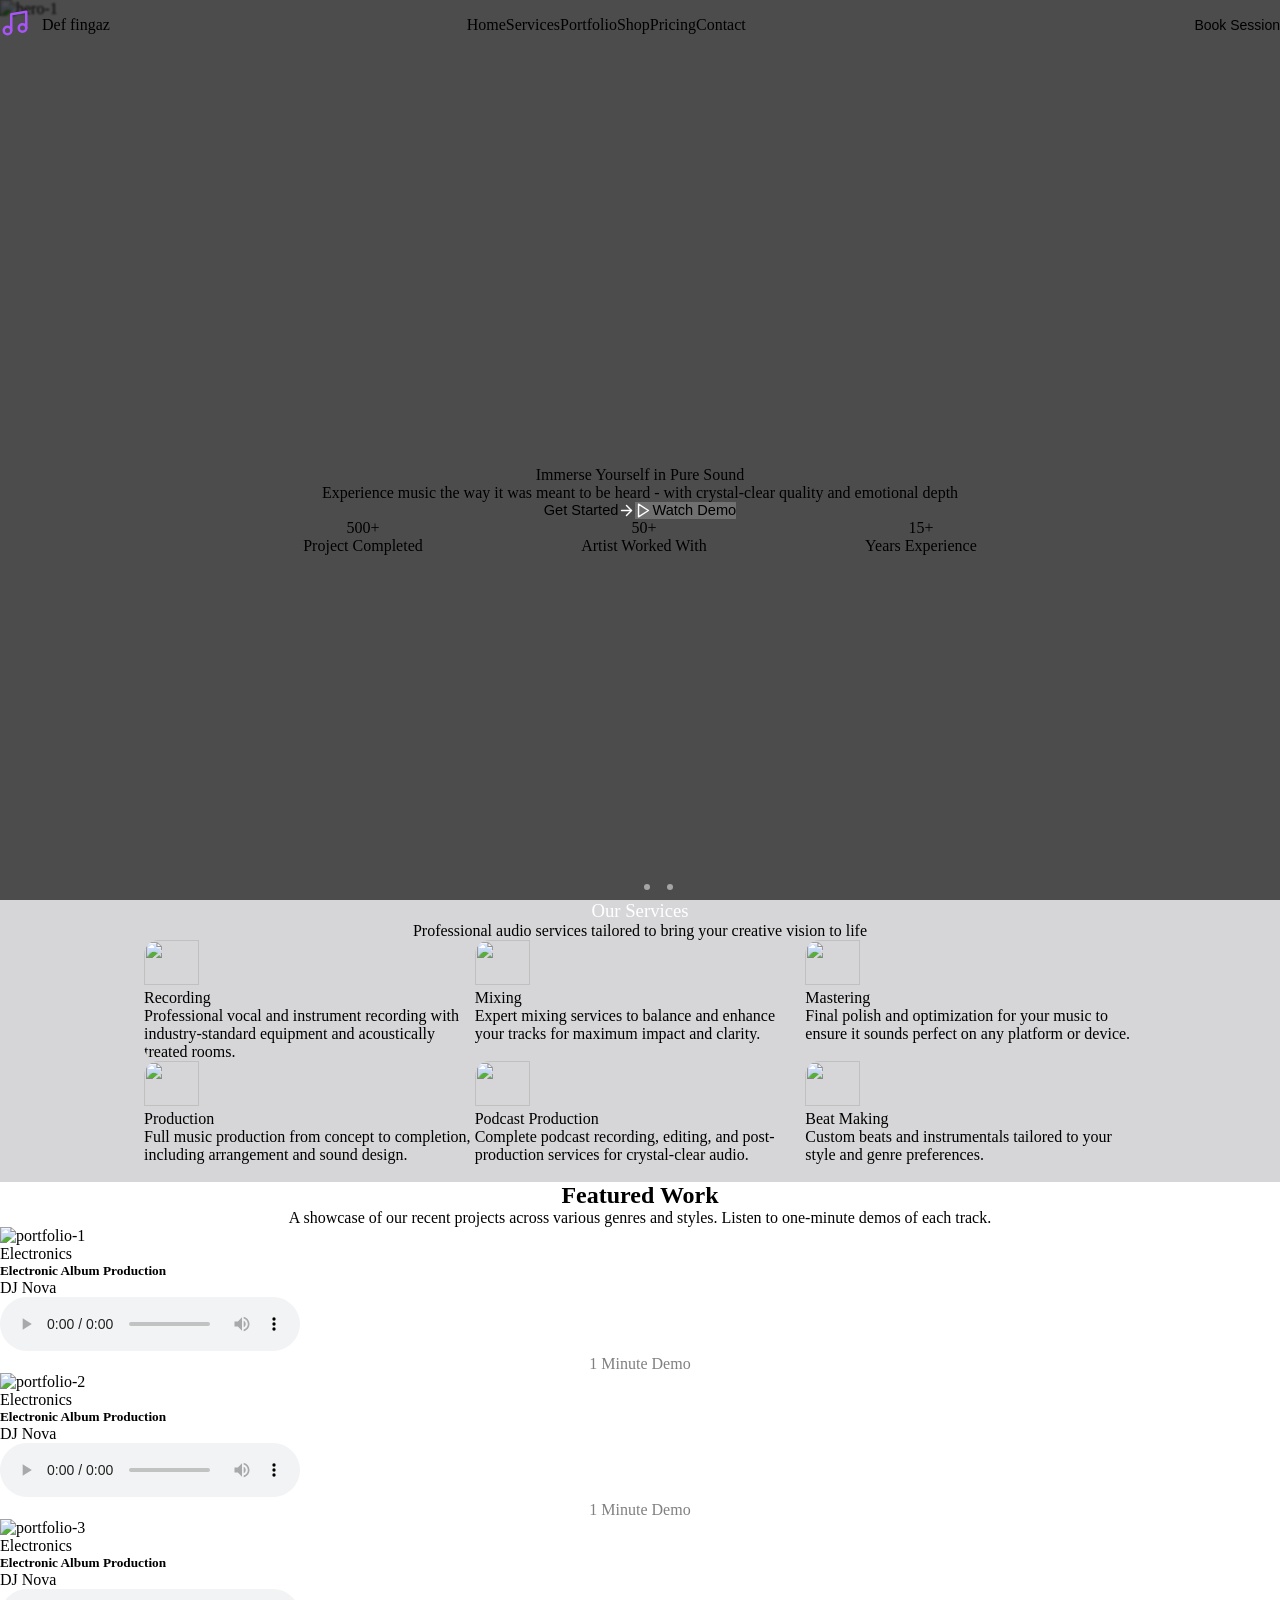
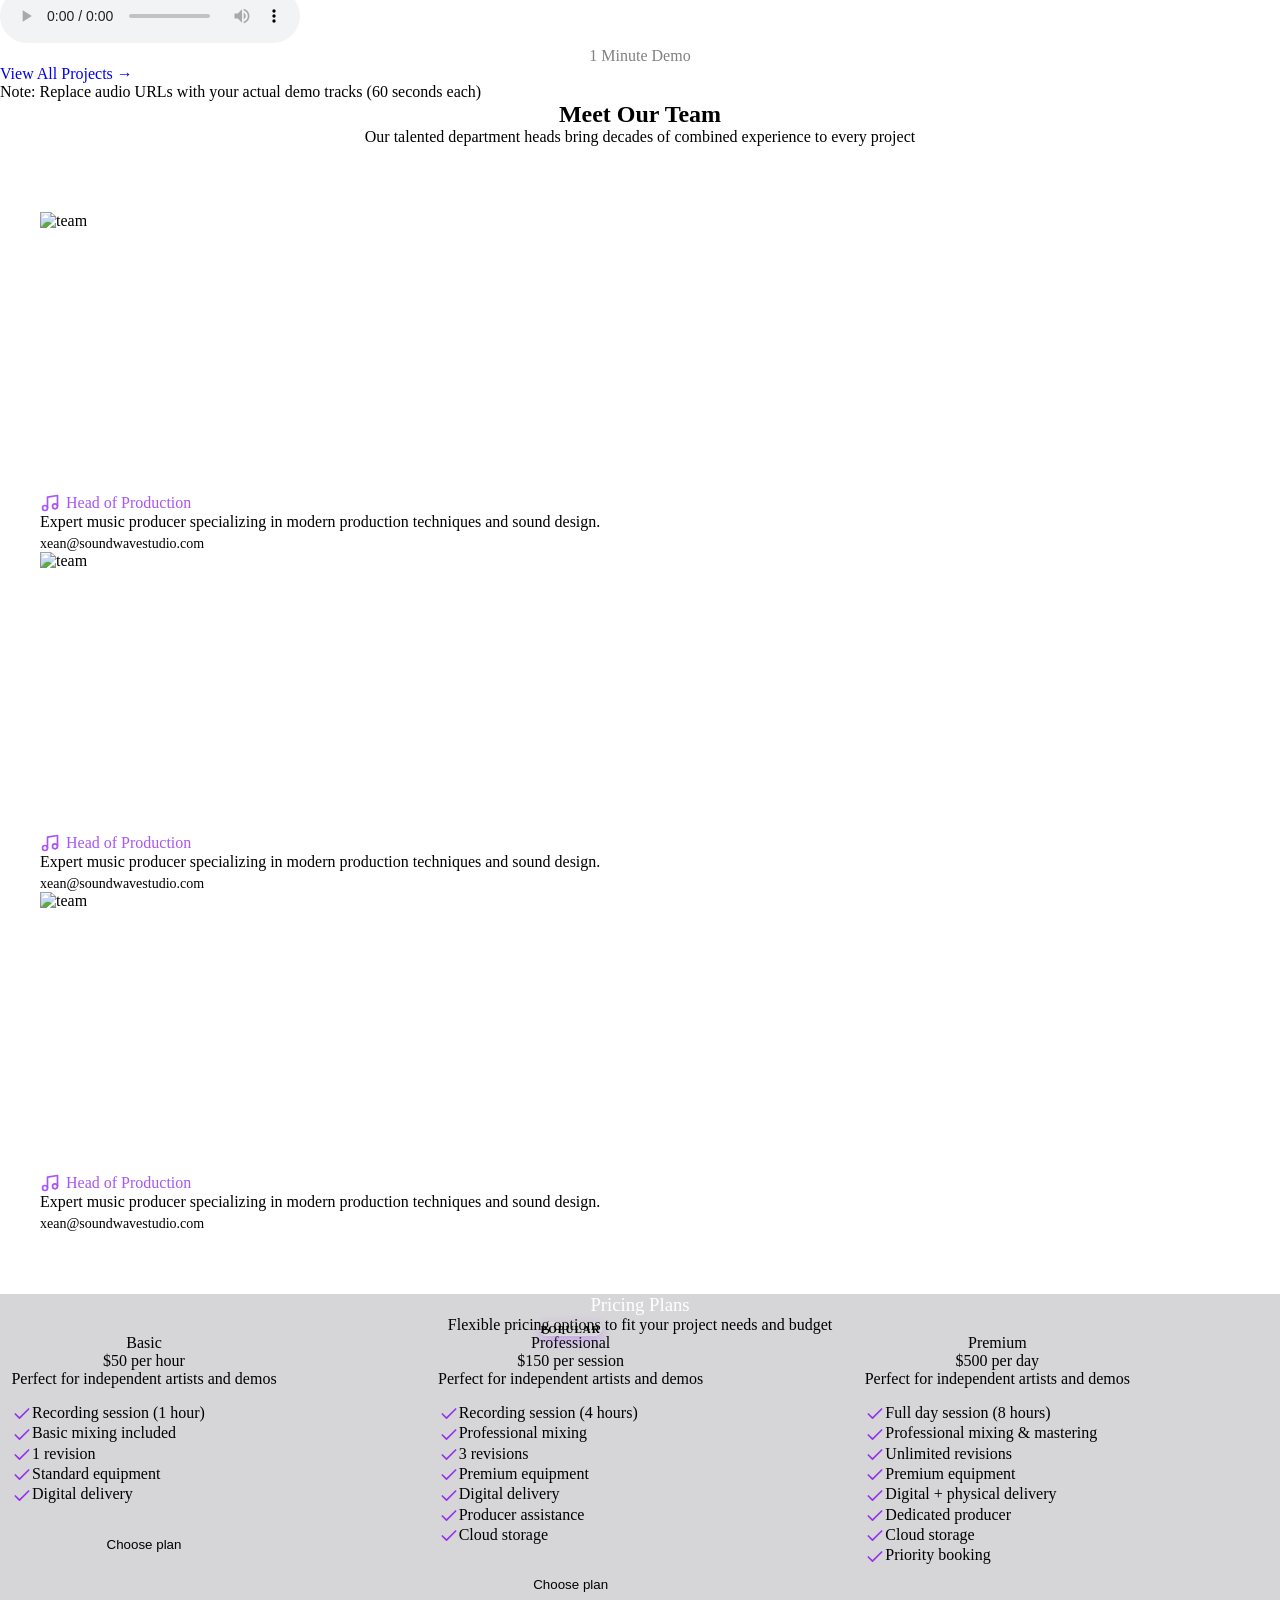
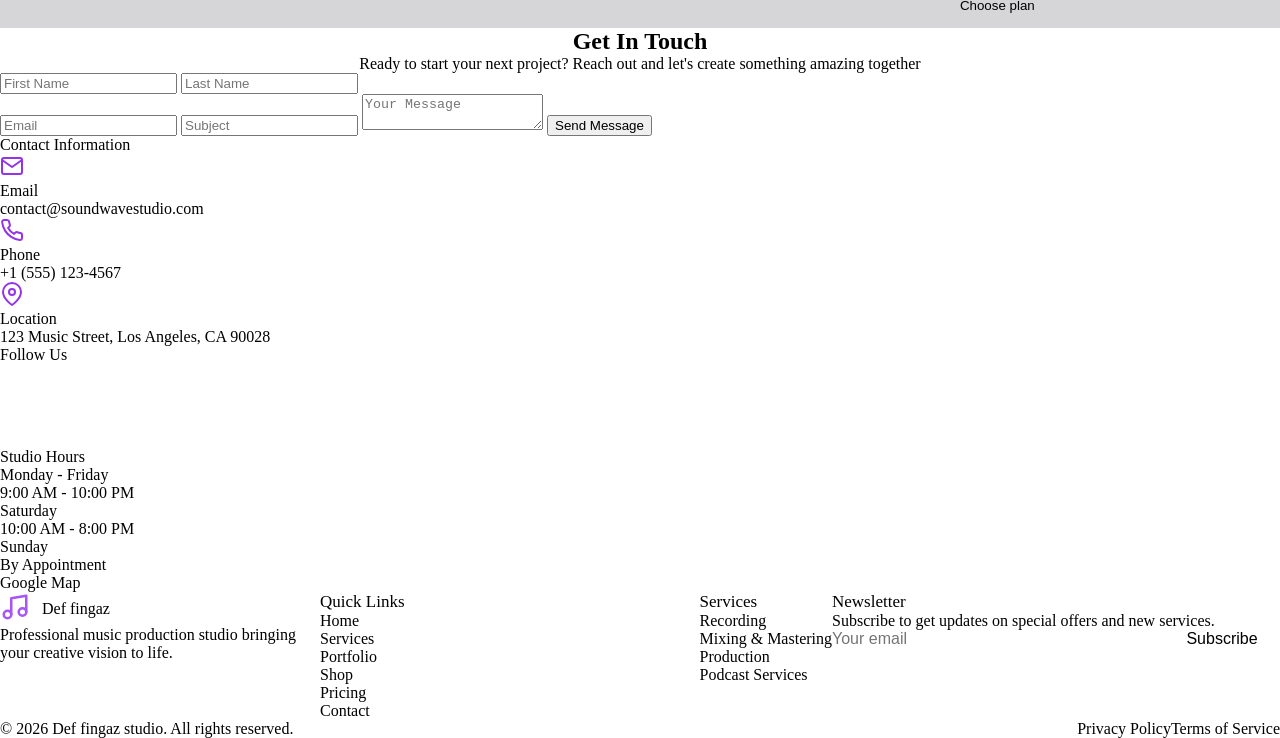
==== commit 72f460f4: "Responsive pricing page & active page glow navbar" ====
--- a/index.html
+++ b/index.html
@@ -7,1003 +7,762 @@
 
 <!DOCTYPE html>
 <html lang="en">
-  <head>
-    <meta charset="UTF-8" />
-    <meta name="viewport" content="width=device-width, initial-scale=1.0" />
-    <title>Def fingaz - Home</title>
-
-    <!-- Linking css files config -->
-    <link rel="stylesheet" href="./asset/css/style.css" />
-    <link rel="stylesheet" href="./asset/css/responsive.css" />
-    <link
-      rel="stylesheet"
-      href="https://cdn.jsdelivr.net/npm/@splidejs/splide/dist/css/splide.min.css"
-    />
-  </head>
-  <body>
-    <!-- Navbar start from here -->
-    <nav class="navbar __main-pages-navbar">
-      <div class="container-navbar-padding">
-        <!-- Container logo and dropdown menu button -->
-        <div class="navbar-container-logo">
-          <div
-            class="container-navbar-logo"
-            style="
+
+<head>
+  <meta charset="UTF-8" />
+  <meta name="viewport" content="width=device-width, initial-scale=1.0" />
+  <title>Def fingaz - Home</title>
+
+  <!-- Linking css files config -->
+  <link rel="stylesheet" href="./asset/css/style.css" />
+  <link rel="stylesheet" href="./asset/css/responsive.css" />
+  <link rel="stylesheet" href="https://cdn.jsdelivr.net/npm/@splidejs/splide/dist/css/splide.min.css" />
+</head>
+
+<body>
+  <!-- Navbar start from here -->
+  <nav class="navbar __main-pages-navbar">
+    <div class="container-navbar-padding">
+      <!-- Container logo and dropdown menu button -->
+      <div class="navbar-container-logo">
+        <div class="container-navbar-logo" style="
               display: flex;
               justify-content: flex-start;
               align-items: center;
               gap: 12px;
-            "
-          >
-            <div>
-              <svg
-                xmlns="http://www.w3.org/2000/svg"
-                width="30"
-                height="30"
-                viewBox="0 0 24 24"
-                fill="none"
-                stroke="#a855f7"
-                stroke-width="2"
-                stroke-linecap="round"
-                stroke-linejoin="round"
-                class="feather feather-music"
-              >
-                <path d="M9 18V5l12-2v13"></path>
-                <circle cx="6" cy="18" r="3"></circle>
-                <circle cx="18" cy="16" r="3"></circle>
-              </svg>
-            </div>
-            <a href="./index.html">Def fingaz</a>
-          </div>
-          <div class="container-mobile-navbar-dropdown">
-            <button class="dropdown-btn">
-              <svg
-                xmlns="http://www.w3.org/2000/svg"
-                width="24"
-                height="24"
-                viewBox="0 0 24 24"
-                fill="none"
-                stroke="#fff"
-                stroke-width="2"
-                stroke-linecap="round"
-                stroke-linejoin="round"
-                class="feather feather-align-justify"
-              >
-                <line x1="21" y1="10" x2="3" y2="10"></line>
-                <line x1="21" y1="6" x2="3" y2="6"></line>
-                <line x1="21" y1="14" x2="3" y2="14"></line>
-                <line x1="21" y1="18" x2="3" y2="18"></line>
-              </svg>
-
-              <!-- cancel svg -->
-              <svg
-                xmlns="http://www.w3.org/2000/svg"
-                width="24"
-                height="24"
-                viewBox="0 0 24 24"
-                fill="none"
-                stroke="#fff"
-                stroke-width="2"
-                stroke-linecap="round"
-                stroke-linejoin="round"
-                class="feather feather-x svg-hidden"
-              >
-                <line x1="18" y1="6" x2="6" y2="18"></line>
-                <line x1="6" y1="6" x2="18" y2="18"></line>
+            ">
+          <div>
+            <svg xmlns="http://www.w3.org/2000/svg" width="30" height="30" viewBox="0 0 24 24" fill="none"
+              stroke="#a855f7" stroke-width="2" stroke-linecap="round" stroke-linejoin="round"
+              class="feather feather-music">
+              <path d="M9 18V5l12-2v13"></path>
+              <circle cx="6" cy="18" r="3"></circle>
+              <circle cx="18" cy="16" r="3"></circle>
+            </svg>
+          </div>
+          <a href="./index.html">Def fingaz</a>
+        </div>
+        <div class="container-mobile-navbar-dropdown">
+          <button class="dropdown-btn">
+            <svg xmlns="http://www.w3.org/2000/svg" width="24" height="24" viewBox="0 0 24 24" fill="none" stroke="#fff"
+              stroke-width="2" stroke-linecap="round" stroke-linejoin="round" class="feather feather-align-justify">
+              <line x1="21" y1="10" x2="3" y2="10"></line>
+              <line x1="21" y1="6" x2="3" y2="6"></line>
+              <line x1="21" y1="14" x2="3" y2="14"></line>
+              <line x1="21" y1="18" x2="3" y2="18"></line>
+            </svg>
+
+            <!-- cancel svg -->
+            <svg xmlns="http://www.w3.org/2000/svg" width="24" height="24" viewBox="0 0 24 24" fill="none" stroke="#fff"
+              stroke-width="2" stroke-linecap="round" stroke-linejoin="round" class="feather feather-x svg-hidden">
+              <line x1="18" y1="6" x2="6" y2="18"></line>
+              <line x1="6" y1="6" x2="18" y2="18"></line>
+            </svg>
+          </button>
+        </div>
+      </div>
+
+      <!-- Container articles for list and book session button -->
+      <div class="container-ul-list-btn __navbar-mobile-dropdown">
+        <div class="container-ul">
+          <ul>
+            <li><a href="./index.html" class="nav-active">Home</a></li>
+            <li><a href="./services.html">Services</a></li>
+            <li><a href="./portfoli.html">Portfolio</a></li>
+            <li><a href="./shop.html">Shop</a></li>
+            <li><a href="./pricing.html">Pricing</a></li>
+            <li><a href="./contact.html">Contact</a></li>
+          </ul>
+        </div>
+
+        <div class="container-navbar-btn">
+          <button class="navbar-book-session-btn">Book Session</button>
+        </div>
+      </div>
+    </div>
+  </nav>
+  <!-- Navbar ends -->
+
+  <!-- Hero content -->
+  <section id="hero-section" class="hero-section">
+    <div class="container-hero-section">
+      <div class="slides-track">
+        <div class="hero-slide">
+          <img src="./asset/images/hero/hero-1.jpg" alt="hero-1" />
+        </div>
+
+        <div class="hero-slide">
+          <img src="./asset/images/hero/hero-2.jpg" alt="hero-2" />
+        </div>
+
+        <div class="hero-slide">
+          <img src="./asset/images/hero/hero-3.jpg" alt="hero-3" />
+        </div>
+      </div>
+
+      <div class="hero">
+        <div class="container-articles">
+          <p>Immerse Yourself in Pure Sound</p>
+          <span>
+            Experience music the way it was meant to be heard - with
+            crystal-clear quality and emotional depth
+          </span>
+
+          <div class="container-button">
+            <button class="get-started">
+              Get Started
+              <svg xmlns="http://www.w3.org/2000/svg" width="17" height="17" viewBox="0 0 24 24" fill="none"
+                stroke="#fff" stroke-width="2" stroke-linecap="round" stroke-linejoin="round"
+                class="feather feather-arrow-right">
+                <line x1="5" y1="12" x2="19" y2="12"></line>
+                <polyline points="12 5 19 12 12 19"></polyline>
               </svg>
             </button>
-          </div>
-        </div>
-
-        <!-- Container articles for list and book session button -->
-        <div class="container-ul-list-btn __navbar-mobile-dropdown">
-          <div class="container-ul">
-            <ul>
-              <li><a href="./index.html" class="nav-active">Home</a></li>
-              <li><a href="./services.html">Services</a></li>
-              <li><a href="./portfoli.html">Portfolio</a></li>
-              <li><a href="./shop.html">Shop</a></li>
-              <li><a href="./pricing.html">Pricing</a></li>
-              <li><a href="./contact.html">Contact</a></li>
-            </ul>
-          </div>
-
-          <div class="container-navbar-btn">
-            <button class="navbar-book-session-btn">Book Session</button>
-          </div>
-        </div>
-      </div>
-    </nav>
-    <!-- Navbar ends -->
-
-    <!-- Hero content -->
-    <section id="hero-section" class="hero-section">
-      <div class="container-hero-section">
-        <div class="slides-track">
-          <div class="hero-slide">
-            <img src="./asset/images/hero/hero-1.jpg" alt="hero-1" />
-          </div>
-
-          <div class="hero-slide">
-            <img src="./asset/images/hero/hero-2.jpg" alt="hero-2" />
-          </div>
-
-          <div class="hero-slide">
-            <img src="./asset/images/hero/hero-3.jpg" alt="hero-3" />
-          </div>
-        </div>
-
-        <div class="hero">
-          <div class="container-articles">
-            <p>Immerse Yourself in Pure Sound</p>
-            <span>
-              Experience music the way it was meant to be heard - with
-              crystal-clear quality and emotional depth
-            </span>
-
-            <div class="container-button">
-              <button class="get-started">
-                Get Started
-                <svg
-                  xmlns="http://www.w3.org/2000/svg"
-                  width="17"
-                  height="17"
-                  viewBox="0 0 24 24"
-                  fill="none"
-                  stroke="#fff"
-                  stroke-width="2"
-                  stroke-linecap="round"
-                  stroke-linejoin="round"
-                  class="feather feather-arrow-right"
-                >
-                  <line x1="5" y1="12" x2="19" y2="12"></line>
-                  <polyline points="12 5 19 12 12 19"></polyline>
-                </svg>
-              </button>
-              <button class="watch-demo">
-                <svg
-                  xmlns="http://www.w3.org/2000/svg"
-                  width="17"
-                  height="17"
-                  viewBox="0 0 24 24"
-                  fill="none"
-                  stroke="#fff"
-                  stroke-width="2"
-                  stroke-linecap="round"
-                  stroke-linejoin="round"
-                  class="feather feather-play"
-                >
-                  <polygon points="5 3 19 12 5 21 5 3"></polygon>
-                </svg>
-                Watch Demo
-              </button>
-            </div>
-          </div>
-
-          <div class="container-experience">
-            <div class="container-project">
-              <span>500+</span>
-              <p>Project Completed</p>
-            </div>
-
-            <div class="container-project">
-              <span>50+</span>
-              <p>Artist Worked With</p>
-            </div>
-
-            <div class="container-project">
-              <span>15+</span>
-              <p>Years Experience</p>
-            </div>
-          </div>
-
-          <!-- tracker -->
-          <div class="trackers">
-            <span class="tracker active" data-index="0"></span>
-            <span class="tracker" data-index="1"></span>
-            <span class="tracker" data-index="2"></span>
-          </div>
-        </div>
-      </div>
-    </section>
-    <!-- Hero section ends -->
-
-    <!-- Services begins here -->
-    <section id="services-list">
-      <div id="service-header">
-        <h3 style="text-align: center; color: white">Our Services</h3>
-        <p style="text-align: center">
-          Professional audio services tailored to bring your creative vision to
-          life
+            <button class="watch-demo">
+              <svg xmlns="http://www.w3.org/2000/svg" width="17" height="17" viewBox="0 0 24 24" fill="none"
+                stroke="#fff" stroke-width="2" stroke-linecap="round" stroke-linejoin="round"
+                class="feather feather-play">
+                <polygon points="5 3 19 12 5 21 5 3"></polygon>
+              </svg>
+              Watch Demo
+            </button>
+          </div>
+        </div>
+
+        <div class="container-experience">
+          <div class="container-project">
+            <span>500+</span>
+            <p>Project Completed</p>
+          </div>
+
+          <div class="container-project">
+            <span>50+</span>
+            <p>Artist Worked With</p>
+          </div>
+
+          <div class="container-project">
+            <span>15+</span>
+            <p>Years Experience</p>
+          </div>
+        </div>
+
+        <!-- tracker -->
+        <div class="trackers">
+          <span class="tracker active" data-index="0"></span>
+          <span class="tracker" data-index="1"></span>
+          <span class="tracker" data-index="2"></span>
+        </div>
+      </div>
+    </div>
+  </section>
+  <!-- Hero section ends -->
+
+  <!-- Services begins here -->
+  <section id="services-list">
+    <div id="service-header">
+      <h3 style="text-align: center; color: white">Our Services</h3>
+      <p style="text-align: center">
+        Professional audio services tailored to bring your creative vision to
+        life
+      </p>
+    </div>
+
+    <div id="services-container">
+      <div class="services-box">
+        <img class="image-svg" src="./asset/images/svgs/mic.svg" alt="" />
+        <h4>Recording</h4>
+        <p>
+          Professional vocal and instrument recording with industry-standard
+          equipment and acoustically treated rooms.
         </p>
       </div>
 
-      <div id="services-container">
-        <div class="services-box">
-          <img class="image-svg" src="./asset/images/svgs/mic.svg" alt="" />
-          <h4>Recording</h4>
+      <div class="services-box">
+        <img class="image-svg" src="./asset/images/svgs/sliders.svg" alt="" />
+        <h4>Mixing</h4>
+        <p>
+          Expert mixing services to balance and enhance your tracks for
+          maximum impact and clarity.
+        </p>
+      </div>
+
+      <div class="services-box">
+        <img class="image-svg" src="./asset/images/svgs/headphones.svg" alt="" />
+        <h4>Mastering</h4>
+        <p>
+          Final polish and optimization for your music to ensure it sounds
+          perfect on any platform or device.
+        </p>
+      </div>
+
+      <div class="services-box">
+        <img class="image-svg" src="./asset/images/svgs/music.svg" alt="" />
+        <h4>Production</h4>
+        <p>
+          Full music production from concept to completion, including
+          arrangement and sound design.
+        </p>
+      </div>
+
+      <div class="services-box">
+        <img class="image-svg" src="./asset/images/svgs/radio.svg" alt="" />
+        <h4>Podcast Production</h4>
+        <p>
+          Complete podcast recording, editing, and post-production services
+          for crystal-clear audio.
+        </p>
+      </div>
+
+      <div class="services-box">
+        <img class="image-svg" src="./asset/images/svgs/disc.svg" alt="" />
+        <h4>Beat Making</h4>
+        <p>
+          Custom beats and instrumentals tailored to your style and genre
+          preferences.
+        </p>
+      </div>
+    </div>
+  </section>
+  <!-- Services ends here -->
+
+  <!-- Featured project begins -->
+  <section id="portfolio">
+    <div class="container-portfolio">
+      <div class="container-portfolio-padding main-padding">
+        <header class="--global-header">
+          <h2>Featured Work</h2>
           <p>
-            Professional vocal and instrument recording with industry-standard
-            equipment and acoustically treated rooms.
+            A showcase of our recent projects across various genres and
+            styles. Listen to one-minute demos of each track.
           </p>
-        </div>
-
-        <div class="services-box">
-          <img class="image-svg" src="./asset/images/svgs/sliders.svg" alt="" />
-          <h4>Mixing</h4>
+        </header>
+
+        <div class="portfolio-grid-container">
+          <div class="portfolio-grid-item">
+            <div class="container-image">
+              <img src="./asset/images/portfolio/portfolio-1.jpg" alt="portfolio-1" />
+              <div class="overlay"></div>
+            </div>
+
+            <div class="portfolio-container-articles">
+              <span>Electronics</span>
+              <h5>Electronic Album Production</h5>
+              <p>DJ Nova</p>
+              <audio controls>
+                <source src="./asset/audio/samples/SoundHelix-Song-2.mp3" type="audio/mp3" />
+                Your browser does not support the audio element
+              </audio>
+              <p style="text-align: center; color: gray">1 Minute Demo</p>
+            </div>
+          </div>
+
+          <div class="portfolio-grid-item">
+            <div class="container-image">
+              <img src="./asset/images/portfolio/portfolio-2.jpg" alt="portfolio-2" />
+              <div class="overlay"></div>
+            </div>
+
+            <div class="portfolio-container-articles">
+              <span>Electronics</span>
+              <h5>Electronic Album Production</h5>
+              <p>DJ Nova</p>
+              <audio controls>
+                <source src="./asset/audio/samples/SoundHelix-Song-2.mp3" type="audio/mp3" />
+                Your browser does not support the audio element
+              </audio>
+              <p style="text-align: center; color: gray">1 Minute Demo</p>
+            </div>
+          </div>
+
+          <div class="portfolio-grid-item">
+            <div class="container-image">
+              <img src="./asset/images/portfolio/portfolio-3.jpg" alt="portfolio-3" />
+              <div class="overlay"></div>
+            </div>
+
+            <div class="portfolio-container-articles">
+              <span>Electronics</span>
+              <h5>Electronic Album Production</h5>
+              <p>DJ Nova</p>
+              <audio controls>
+                <source src="./asset/audio/samples/SoundHelix-Song-2.mp3" type="audio/mp3" />
+                Your browser does not support the audio element
+              </audio>
+              <p style="text-align: center; color: gray">1 Minute Demo</p>
+            </div>
+          </div>
+        </div>
+
+        <footer>
+          <a href="./portfoli.html" class="span">View All Projects →</a>
           <p>
-            Expert mixing services to balance and enhance your tracks for
-            maximum impact and clarity.
+            Note: Replace audio URLs with your actual demo tracks (60 seconds
+            each)
           </p>
-        </div>
-
-        <div class="services-box">
-          <img
-            class="image-svg"
-            src="./asset/images/svgs/headphones.svg"
-            alt=""
-          />
-          <h4>Mastering</h4>
+        </footer>
+      </div>
+    </div>
+  </section>
+  <!-- Featured project ends here -->
+
+  <!-- Team - DeFingaz  -->
+  <main class="team-de-fingaz">
+    <div class="container-team-defingaz">
+      <div class="container-team-defingaz-padding main-padding">
+        <header class="--global-header">
+          <h2>Meet Our Team</h2>
           <p>
-            Final polish and optimization for your music to ensure it sounds
-            perfect on any platform or device.
+            Our talented department heads bring decades of combined experience
+            to every project
           </p>
-        </div>
-
-        <div class="services-box">
-          <img class="image-svg" src="./asset/images/svgs/music.svg" alt="" />
-          <h4>Production</h4>
-          <p>
-            Full music production from concept to completion, including
-            arrangement and sound design.
-          </p>
-        </div>
-
-        <div class="services-box">
-          <img class="image-svg" src="./asset/images/svgs/radio.svg" alt="" />
-          <h4>Podcast Production</h4>
-          <p>
-            Complete podcast recording, editing, and post-production services
-            for crystal-clear audio.
-          </p>
-        </div>
-
-        <div class="services-box">
-          <img class="image-svg" src="./asset/images/svgs/disc.svg" alt="" />
-          <h4>Beat Making</h4>
-          <p>
-            Custom beats and instrumentals tailored to your style and genre
-            preferences.
-          </p>
-        </div>
-      </div>
-    </section>
-    <!-- Services ends here -->
-
-    <!-- Featured project begins -->
-    <section id="portfolio">
-      <div class="container-portfolio">
-        <div class="container-portfolio-padding main-padding">
-          <header class="--global-header">
-            <h2>Featured Work</h2>
-            <p>
-              A showcase of our recent projects across various genres and
-              styles. Listen to one-minute demos of each track.
-            </p>
-          </header>
-
-          <div class="portfolio-grid-container">
-            <div class="portfolio-grid-item">
-              <div class="container-image">
-                <img
-                  src="./asset/images/portfolio/portfolio-1.jpg"
-                  alt="portfolio-1"
-                />
-                <div class="overlay"></div>
-              </div>
-
-              <div class="portfolio-container-articles">
-                <span>Electronics</span>
-                <h5>Electronic Album Production</h5>
-                <p>DJ Nova</p>
-                <audio controls>
-                  <source
-                    src="./asset/audio/samples/SoundHelix-Song-2.mp3"
-                    type="audio/mp3"
-                  />
-                  Your browser does not support the audio element
-                </audio>
-                <p style="text-align: center; color: gray">1 Minute Demo</p>
-              </div>
-            </div>
-
-            <div class="portfolio-grid-item">
-              <div class="container-image">
-                <img
-                  src="./asset/images/portfolio/portfolio-2.jpg"
-                  alt="portfolio-2"
-                />
-                <div class="overlay"></div>
-              </div>
-
-              <div class="portfolio-container-articles">
-                <span>Electronics</span>
-                <h5>Electronic Album Production</h5>
-                <p>DJ Nova</p>
-                <audio controls>
-                  <source
-                    src="./asset/audio/samples/SoundHelix-Song-2.mp3"
-                    type="audio/mp3"
-                  />
-                  Your browser does not support the audio element
-                </audio>
-                <p style="text-align: center; color: gray">1 Minute Demo</p>
-              </div>
-            </div>
-
-            <div class="portfolio-grid-item">
-              <div class="container-image">
-                <img
-                  src="./asset/images/portfolio/portfolio-3.jpg"
-                  alt="portfolio-3"
-                />
-                <div class="overlay"></div>
-              </div>
-
-              <div class="portfolio-container-articles">
-                <span>Electronics</span>
-                <h5>Electronic Album Production</h5>
-                <p>DJ Nova</p>
-                <audio controls>
-                  <source
-                    src="./asset/audio/samples/SoundHelix-Song-2.mp3"
-                    type="audio/mp3"
-                  />
-                  Your browser does not support the audio element
-                </audio>
-                <p style="text-align: center; color: gray">1 Minute Demo</p>
-              </div>
-            </div>
-          </div>
-
-          <footer>
-            <a href="./portfoli.html" class="span">View All Projects →</a>
-            <p>
-              Note: Replace audio URLs with your actual demo tracks (60 seconds
-              each)
-            </p>
-          </footer>
-        </div>
-      </div>
-    </section>
-    <!-- Featured project ends here -->
-
-    <!-- Team - DeFingaz  -->
-    <main class="team-de-fingaz">
-      <div class="container-team-defingaz">
-        <div class="container-team-defingaz-padding main-padding">
-          <header class="--global-header">
-            <h2>Meet Our Team</h2>
-            <p>
-              Our talented department heads bring decades of combined experience
-              to every project
-            </p>
-          </header>
-
-          <div id="my-slider" class="splide">
-            <div class="splide__track carousel-container">
-              <ul class="splide__list slides">
-                <li class="splide__slide slide">
-                  <div class="container-img">
-                    <img src="./asset/images/team/team-1.jpg" alt="team" />
-                  </div>
-                  <article>
-                    <p style="color: #fff; font-size: large">Xean</p>
-                    <p
-                      style="
+        </header>
+
+        <div id="my-slider" class="splide">
+          <div class="splide__track carousel-container">
+            <ul class="splide__list slides">
+              <li class="splide__slide slide">
+                <div class="container-img">
+                  <img src="./asset/images/team/team-1.jpg" alt="team" />
+                </div>
+                <article>
+                  <p style="color: #fff; font-size: large">Xean</p>
+                  <p style="
                         display: flex;
                         justify-content: flex-start;
                         align-items: center;
                         gap: 6px;
                         color: #a855f7;
-                      "
-                    >
-                      <svg
-                        xmlns="http://www.w3.org/2000/svg"
-                        width="20"
-                        height="20"
-                        viewBox="0 0 24 24"
-                        fill="none"
-                        stroke="#a855f7"
-                        stroke-width="2"
-                        stroke-linecap="round"
-                        stroke-linejoin="round"
-                        class="feather feather-music"
-                      >
-                        <path d="M9 18V5l12-2v13"></path>
-                        <circle cx="6" cy="18" r="3"></circle>
-                        <circle cx="18" cy="16" r="3"></circle>
-                      </svg>
-                      Head of Production
-                    </p>
-                    <p>
-                      Expert music producer specializing in modern production
-                      techniques and sound design.
-                    </p>
-                    <a href="#">xean@soundwavestudio.com</a>
-                  </article>
-                </li>
-                <li class="splide__slide slide">
-                  <div class="container-img">
-                    <img src="./asset/images/team/team-1.jpg" alt="team" />
-                  </div>
-                  <article>
-                    <p style="color: #fff; font-size: large">Xean</p>
-                    <p
-                      style="
+                      ">
+                    <svg xmlns="http://www.w3.org/2000/svg" width="20" height="20" viewBox="0 0 24 24" fill="none"
+                      stroke="#a855f7" stroke-width="2" stroke-linecap="round" stroke-linejoin="round"
+                      class="feather feather-music">
+                      <path d="M9 18V5l12-2v13"></path>
+                      <circle cx="6" cy="18" r="3"></circle>
+                      <circle cx="18" cy="16" r="3"></circle>
+                    </svg>
+                    Head of Production
+                  </p>
+                  <p>
+                    Expert music producer specializing in modern production
+                    techniques and sound design.
+                  </p>
+                  <a href="#">xean@soundwavestudio.com</a>
+                </article>
+              </li>
+              <li class="splide__slide slide">
+                <div class="container-img">
+                  <img src="./asset/images/team/team-1.jpg" alt="team" />
+                </div>
+                <article>
+                  <p style="color: #fff; font-size: large">Xean</p>
+                  <p style="
                         display: flex;
                         justify-content: flex-start;
                         align-items: center;
                         gap: 6px;
                         color: #a855f7;
-                      "
-                    >
-                      <svg
-                        xmlns="http://www.w3.org/2000/svg"
-                        width="20"
-                        height="20"
-                        viewBox="0 0 24 24"
-                        fill="none"
-                        stroke="#a855f7"
-                        stroke-width="2"
-                        stroke-linecap="round"
-                        stroke-linejoin="round"
-                        class="feather feather-music"
-                      >
-                        <path d="M9 18V5l12-2v13"></path>
-                        <circle cx="6" cy="18" r="3"></circle>
-                        <circle cx="18" cy="16" r="3"></circle>
-                      </svg>
-                      Head of Production
-                    </p>
-                    <p>
-                      Expert music producer specializing in modern production
-                      techniques and sound design.
-                    </p>
-                    <a href="#">xean@soundwavestudio.com</a>
-                  </article>
-                </li>
-                <li class="splide__slide slide">
-                  <div class="container-img">
-                    <img src="./asset/images/team/team-1.jpg" alt="team" />
-                  </div>
-                  <article>
-                    <p style="color: #fff; font-size: large">Xean</p>
-                    <p
-                      style="
+                      ">
+                    <svg xmlns="http://www.w3.org/2000/svg" width="20" height="20" viewBox="0 0 24 24" fill="none"
+                      stroke="#a855f7" stroke-width="2" stroke-linecap="round" stroke-linejoin="round"
+                      class="feather feather-music">
+                      <path d="M9 18V5l12-2v13"></path>
+                      <circle cx="6" cy="18" r="3"></circle>
+                      <circle cx="18" cy="16" r="3"></circle>
+                    </svg>
+                    Head of Production
+                  </p>
+                  <p>
+                    Expert music producer specializing in modern production
+                    techniques and sound design.
+                  </p>
+                  <a href="#">xean@soundwavestudio.com</a>
+                </article>
+              </li>
+              <li class="splide__slide slide">
+                <div class="container-img">
+                  <img src="./asset/images/team/team-1.jpg" alt="team" />
+                </div>
+                <article>
+                  <p style="color: #fff; font-size: large">Xean</p>
+                  <p style="
                         display: flex;
                         justify-content: flex-start;
                         align-items: center;
                         gap: 6px;
                         color: #a855f7;
-                      "
-                    >
-                      <svg
-                        xmlns="http://www.w3.org/2000/svg"
-                        width="20"
-                        height="20"
-                        viewBox="0 0 24 24"
-                        fill="none"
-                        stroke="#a855f7"
-                        stroke-width="2"
-                        stroke-linecap="round"
-                        stroke-linejoin="round"
-                        class="feather feather-music"
-                      >
-                        <path d="M9 18V5l12-2v13"></path>
-                        <circle cx="6" cy="18" r="3"></circle>
-                        <circle cx="18" cy="16" r="3"></circle>
-                      </svg>
-                      Head of Production
-                    </p>
-                    <p>
-                      Expert music producer specializing in modern production
-                      techniques and sound design.
-                    </p>
-                    <a href="#">xean@soundwavestudio.com</a>
-                  </article>
-                </li>
-              </ul>
-            </div>
-          </div>
-
-          <!-- <div class="carousel-container splide__track">
+                      ">
+                    <svg xmlns="http://www.w3.org/2000/svg" width="20" height="20" viewBox="0 0 24 24" fill="none"
+                      stroke="#a855f7" stroke-width="2" stroke-linecap="round" stroke-linejoin="round"
+                      class="feather feather-music">
+                      <path d="M9 18V5l12-2v13"></path>
+                      <circle cx="6" cy="18" r="3"></circle>
+                      <circle cx="18" cy="16" r="3"></circle>
+                    </svg>
+                    Head of Production
+                  </p>
+                  <p>
+                    Expert music producer specializing in modern production
+                    techniques and sound design.
+                  </p>
+                  <a href="#">xean@soundwavestudio.com</a>
+                </article>
+              </li>
+            </ul>
+          </div>
+        </div>
+
+        <!-- <div class="carousel-container splide__track">
             <div class="slides" id="team-slides"></div>
           </div> -->
 
-          <div class="container-team-control-button">
-            <button id="teamPrevBtn">
-              <svg
-                width="12"
-                height="12"
-                viewBox="0 0 12 12"
-                fill="none"
-                xmlns="http://www.w3.org/2000/svg"
-              >
-                <path
-                  d="M7.5 9.75L4.5 6L7.5 2.75"
-                  stroke="#fff"
-                  stroke-width="1.5"
-                  stroke-linecap="round"
-                  stroke-linejoin="round"
-                />
-              </svg>
-            </button>
-            <button id="teamNextBtn">
-              <svg
-                width="12"
-                height="12"
-                viewBox="0 0 12 12"
-                fill="none"
-                xmlns="http://www.w3.org/2000/svg"
-              >
-                <path
-                  d="M4.5 2.25L8.25 6L4.5 9.75"
-                  stroke="#fff"
-                  stroke-width="1.5"
-                  stroke-linecap="round"
-                  stroke-linejoin="round"
-                />
-              </svg>
-            </button>
-          </div>
-        </div>
-      </div>
-    </main>
-    <!-- Team - DeFingaz ends -->
-
-    <!-- Pricing plans starts -->
-    <section id="prices-list">  
-        <div id="price-header">
-          <h3 style="color: white;">
-            Pricing Plans
-          </h3>
+        <div class="container-team-control-button">
+          <button id="teamPrevBtn">
+            <svg width="12" height="12" viewBox="0 0 12 12" fill="none" xmlns="http://www.w3.org/2000/svg">
+              <path d="M7.5 9.75L4.5 6L7.5 2.75" stroke="#fff" stroke-width="1.5" stroke-linecap="round"
+                stroke-linejoin="round" />
+            </svg>
+          </button>
+          <button id="teamNextBtn">
+            <svg width="12" height="12" viewBox="0 0 12 12" fill="none" xmlns="http://www.w3.org/2000/svg">
+              <path d="M4.5 2.25L8.25 6L4.5 9.75" stroke="#fff" stroke-width="1.5" stroke-linecap="round"
+                stroke-linejoin="round" />
+            </svg>
+          </button>
+        </div>
+      </div>
+    </div>
+  </main>
+  <!-- Team - DeFingaz ends -->
+
+  <!-- Pricing plans starts -->
+  <section id="prices-list">
+    <div id="price-header">
+      <h3 style="color: white;">
+        Pricing Plans
+      </h3>
+      <p>
+        Flexible pricing options to fit your project needs and budget
+      </p>
+    </div>
+
+    <div id="prices-container">
+      <div class="prices-box basic">
+        <div class="prices-box-header">
+          <h4>Basic</h4>
+          <p> <span>$50</span> per hour</p>
+          <p>Perfect for independent artists and demos</p>
+        </div>
+        <div class="price-lists">
+          <ul>
+            <li><img src="./asset/images/svgs/check.svg" alt="">Recording session (1 hour)</li>
+            <li><img src="./asset/images/svgs/check.svg" alt="">Basic mixing included</li>
+            <li><img src="./asset/images/svgs/check.svg" alt="">1 revision</li>
+            <li><img src="./asset/images/svgs/check.svg" alt="">Standard equipment</li>
+            <li><img src="./asset/images/svgs/check.svg" alt="">Digital delivery</li>
+          </ul>
+        </div>
+
+        <div id="basic-btn">
+          <button>Choose plan</button>
+        </div>
+      </div>
+
+
+      <div class="prices-box professional">
+        <div class="popular-tag">Popular</div>
+        <div class="prices-box-header">
+          <h4>Professional</h4>
+          <p> <span>$150</span> per session</p>
+          <p>Perfect for independent artists and demos</p>
+        </div>
+        <div class="price-lists">
+          <ul>
+            <li><img src="./asset/images/svgs/check.svg" alt="">Recording session (4 hours)</li>
+            <li><img src="./asset/images/svgs/check.svg" alt="">Professional mixing</li>
+            <li><img src="./asset/images/svgs/check.svg" alt="">3 revisions</li>
+            <li><img src="./asset/images/svgs/check.svg" alt="">Premium equipment</li>
+            <li><img src="./asset/images/svgs/check.svg" alt="">Digital delivery</li>
+            <li><img src="./asset/images/svgs/check.svg" alt="">Producer assistance</li>
+            <li><img src="./asset/images/svgs/check.svg" alt="">Cloud storage</li>
+          </ul>
+        </div>
+
+        <div id="professional-btn">
+          <button>Choose plan</button>
+        </div>
+      </div>
+
+
+      <div class="prices-box premium">
+        <div class="prices-box-header">
+          <h4>Premium</h4>
+          <p> <span>$500</span> per day</p>
+          <p>Perfect for independent artists and demos</p>
+        </div>
+        <div class="price-lists">
+          <ul>
+            <li><img src="./asset/images/svgs/check.svg" alt="">Full day session (8 hours)</li>
+            <li><img src="./asset/images/svgs/check.svg" alt="">Professional mixing & mastering</li>
+            <li><img src="./asset/images/svgs/check.svg" alt="">Unlimited revisions</li>
+            <li><img src="./asset/images/svgs/check.svg" alt="">Premium equipment</li>
+            <li><img src="./asset/images/svgs/check.svg" alt="">Digital + physical delivery</li>
+            <li><img src="./asset/images/svgs/check.svg" alt="">Dedicated producer</li>
+            <li><img src="./asset/images/svgs/check.svg" alt="">Cloud storage</li>
+            <li><img src="./asset/images/svgs/check.svg" alt="">Priority booking</li>
+          </ul>
+        </div>
+        <div id="premium-btn">
+          <button>Choose plan</button>
+        </div>
+      </div>
+    </div>
+  </section>
+  <!-- Pricing plans ends -->
+
+  <!-- Contact section -->
+  <section class="contact-section">
+    <div class="container-contact-page">
+      <div class="container-contact-page-padding main-padding">
+        <header class="--global-header">
+          <h2>Get In Touch</h2>
           <p>
-            Flexible pricing options to fit your project needs and budget
+            Ready to start your next project? Reach out and let's create
+            something amazing together
           </p>
-        </div>
-
-        <div id="prices-container">
-            <div class="prices-box basic">
-                <div class="prices-box-header">
-                    <h4>Basic</h4>
-                    <p> <span>$50</span> per hour</p>
-                    <p>Perfect for independent artists and demos</p>
-                </div>
-                <div class="price-lists">
-                    <ul>
-                        <li><img src="./asset/images/svgs/check.svg" alt="">Recording session (1 hour)</li>
-                        <li><img src="./asset/images/svgs/check.svg" alt="">Basic mixing included</li>
-                        <li><img src="./asset/images/svgs/check.svg" alt="">1 revision</li>
-                        <li><img src="./asset/images/svgs/check.svg" alt="">Standard equipment</li>                
-                        <li><img src="./asset/images/svgs/check.svg" alt="">Digital delivery</li>
-                    </ul>
-                </div>
-
-                <div id="basic-btn">
-                    <button>choose plan</button>
-                </div>
-            </div>
-        
-
-            <div class="prices-box primary">
-                <div class="prices-box-header">
-                    <h4>Professional</h4>
-                    <p> <span>$150</span> per session</p>
-                    <p>Perfect for independent artists and demos</p>
-                </div>
-                <div class="price-lists">
-                    <ul>
-                        <li><img src="./asset/images/svgs/check.svg" alt="">Recording session (4 hours)</li>
-                        <li><img src="./asset/images/svgs/check.svg" alt="">Professional mixing</li>
-                        <li><img src="./asset/images/svgs/check.svg" alt="">3 revisions</li>
-                        <li><img src="./asset/images/svgs/check.svg" alt="">Premium equipment</li>                
-                        <li><img src="./asset/images/svgs/check.svg" alt="">Digital delivery</li>
-                        <li><img src="./asset/images/svgs/check.svg" alt="">Producer assistance</li>
-                        <li><img src="./asset/images/svgs/check.svg" alt="">Cloud storage</li>
-                    </ul>
-                </div>
-
-                <div id="primary-btn">
-                    <button>choose plan</button>
-                </div>
-            </div>
-
-
-            <div class="prices-box secondary">
-                <div class="prices-box-header">
-                    <h4>Premium</h4>
-                    <p> <span>$500</span> per day</p>
-                    <p>Perfect for independent artists and demos</p>
-                </div>
-                <div class="price-lists">
-                    <ul>
-                        <li><img src="./asset/images/svgs/check.svg" alt="">Full day session (8 hours)</li>
-                        <li><img src="./asset/images/svgs/check.svg" alt="">Professional mixing & mastering</li>
-                        <li><img src="./asset/images/svgs/check.svg" alt="">Unlimited revisions</li>
-                        <li><img src="./asset/images/svgs/check.svg" alt="">Premium equipment</li>                
-                        <li><img src="./asset/images/svgs/check.svg" alt="">Digital + physical delivery</li>
-                        <li><img src="./asset/images/svgs/check.svg" alt="">Dedicated producer</li>
-                        <li><img src="./asset/images/svgs/check.svg" alt="">Cloud storage</li>
-                        <li><img src="./asset/images/svgs/check.svg" alt="">Priority booking</li>
-                    </ul>
-                </div>
-                <div id="secondary-btn">
-                    <button>choose plan</button>
-                </div>
-            </div>
-        </div>
-    </section>
-<!-- Pricing plans ends -->
-
-    <!-- Contact section -->
-    <section class="contact-section">
-      <div class="container-contact-page">
-        <div class="container-contact-page-padding main-padding">
-          <header class="--global-header">
-            <h2>Get In Touch</h2>
-            <p>
-              Ready to start your next project? Reach out and let's create
-              something amazing together
-            </p>
-          </header>
-
-          <div class="container-contact-articles">
-            <div class="container-contact-form">
-              <form action="#" method="post">
-                <div class="container-first_last-name">
-                  <input
-                    type="text"
-                    placeholder="First Name"
-                    name="contact-first_name"
-                    id="contact-first_name"
-                  />
-                  <input
-                    type="text"
-                    placeholder="Last Name"
-                    name="contact-second_name"
-                    id="contact-second_name"
-                  />
-                </div>
-                <input
-                  type="email"
-                  placeholder="Email"
-                  name="contact-email"
-                  id="contact-email"
-                />
-                <input
-                  type="text"
-                  placeholder="Subject"
-                  name="contact-subject"
-                  id="contact-subject"
-                />
-                <textarea
-                  placeholder="Your Message"
-                  name="contact-message"
-                  id="contact-message"
-                ></textarea>
-
-                <button type="submit">Send Message</button>
-              </form>
-            </div>
-            <div class="container-contact-information">
-              <header>
-                <p class="contact-info-header-txt">Contact Information</p>
-              </header>
-              <div class="articles">
-                <div
-                  class="container-contact-details"
-                  onclick="copyToClipboard('contact@soundwavestudio.com')"
-                >
-                  <div class="container-svg">
-                    <div class="svg-main-container">
-                      <svg
-                        xmlns="http://www.w3.org/2000/svg"
-                        width="24"
-                        height="24"
-                        viewBox="0 0 24 24"
-                        fill="none"
-                        stroke="#9333ea"
-                        stroke-width="2"
-                        stroke-linecap="round"
-                        stroke-linejoin="round"
-                        class="feather feather-mail"
-                      >
-                        <path
-                          d="M4 4h16c1.1 0 2 .9 2 2v12c0 1.1-.9 2-2 2H4c-1.1 0-2-.9-2-2V6c0-1.1.9-2 2-2z"
-                        ></path>
-                        <polyline points="22,6 12,13 2,6"></polyline>
-                      </svg>
-                    </div>
-                  </div>
-                  <div class="container-detail-txt">
-                    <p>Email</p>
-                    <span>contact@soundwavestudio.com</span>
-                  </div>
-                </div>
-
-                <div
-                  class="container-contact-details"
-                  onclick="copyToClipboard('+1 (555) 123-4567')"
-                >
-                  <div class="container-svg">
-                    <div class="svg-main-container">
-                      <svg
-                        xmlns="http://www.w3.org/2000/svg"
-                        width="24"
-                        height="24"
-                        viewBox="0 0 24 24"
-                        fill="none"
-                        stroke="#9333ea"
-                        stroke-width="2"
-                        stroke-linecap="round"
-                        stroke-linejoin="round"
-                        class="feather feather-phone"
-                      >
-                        <path
-                          d="M22 16.92v3a2 2 0 0 1-2.18 2 19.79 19.79 0 0 1-8.63-3.07 19.5 19.5 0 0 1-6-6 19.79 19.79 0 0 1-3.07-8.67A2 2 0 0 1 4.11 2h3a2 2 0 0 1 2 1.72 12.84 12.84 0 0 0 .7 2.81 2 2 0 0 1-.45 2.11L8.09 9.91a16 16 0 0 0 6 6l1.27-1.27a2 2 0 0 1 2.11-.45 12.84 12.84 0 0 0 2.81.7A2 2 0 0 1 22 16.92z"
-                        ></path>
-                      </svg>
-                    </div>
-                  </div>
-                  <div class="container-detail-txt">
-                    <p>Phone</p>
-                    <span>+1 (555) 123-4567</span>
-                  </div>
-                </div>
-
-                <div
-                  class="container-contact-details"
-                  onclick="copyToClipboard('123 Music Street, Los Angeles, CA 90028')"
-                >
-                  <div class="container-svg">
-                    <div class="svg-main-container">
-                      <svg
-                        xmlns="http://www.w3.org/2000/svg"
-                        width="24"
-                        height="24"
-                        viewBox="0 0 24 24"
-                        fill="none"
-                        stroke="#9333ea"
-                        stroke-width="2"
-                        stroke-linecap="round"
-                        stroke-linejoin="round"
-                        class="feather feather-map-pin"
-                      >
-                        <path
-                          d="M21 10c0 7-9 13-9 13s-9-6-9-13a9 9 0 0 1 18 0z"
-                        ></path>
-                        <circle cx="12" cy="10" r="3"></circle>
-                      </svg>
-                    </div>
-                  </div>
-                  <div class="container-detail-txt">
-                    <p>Location</p>
-                    <span>123 Music Street, Los Angeles, CA 90028</span>
-                  </div>
-                </div>
+        </header>
+
+        <div class="container-contact-articles">
+          <div class="container-contact-form">
+            <form action="#" method="post">
+              <div class="container-first_last-name">
+                <input type="text" placeholder="First Name" name="contact-first_name" id="contact-first_name" />
+                <input type="text" placeholder="Last Name" name="contact-second_name" id="contact-second_name" />
               </div>
-
-              <header>
-                <p>Follow Us</p>
-              </header>
-              <div class="container-social-media-link">
-                <a href="#">
-                  <div class="social__">
-                    <svg
-                      xmlns="http://www.w3.org/2000/svg"
-                      width="24"
-                      height="24"
-                      viewBox="0 0 24 24"
-                      fill="none"
-                      stroke="#fff"
-                      stroke-width="2"
-                      stroke-linecap="round"
-                      stroke-linejoin="round"
-                      class="feather feather-instagram"
-                    >
-                      <rect
-                        x="2"
-                        y="2"
-                        width="20"
-                        height="20"
-                        rx="5"
-                        ry="5"
-                      ></rect>
-                      <path
-                        d="M16 11.37A4 4 0 1 1 12.63 8 4 4 0 0 1 16 11.37z"
-                      ></path>
-                      <line x1="17.5" y1="6.5" x2="17.51" y2="6.5"></line>
+              <input type="email" placeholder="Email" name="contact-email" id="contact-email" />
+              <input type="text" placeholder="Subject" name="contact-subject" id="contact-subject" />
+              <textarea placeholder="Your Message" name="contact-message" id="contact-message"></textarea>
+
+              <button type="submit">Send Message</button>
+            </form>
+          </div>
+          <div class="container-contact-information">
+            <header>
+              <p class="contact-info-header-txt">Contact Information</p>
+            </header>
+            <div class="articles">
+              <div class="container-contact-details" onclick="copyToClipboard('contact@soundwavestudio.com')">
+                <div class="container-svg">
+                  <div class="svg-main-container">
+                    <svg xmlns="http://www.w3.org/2000/svg" width="24" height="24" viewBox="0 0 24 24" fill="none"
+                      stroke="#9333ea" stroke-width="2" stroke-linecap="round" stroke-linejoin="round"
+                      class="feather feather-mail">
+                      <path d="M4 4h16c1.1 0 2 .9 2 2v12c0 1.1-.9 2-2 2H4c-1.1 0-2-.9-2-2V6c0-1.1.9-2 2-2z"></path>
+                      <polyline points="22,6 12,13 2,6"></polyline>
                     </svg>
                   </div>
-                </a>
-                <a href="#">
-                  <div class="social__">
-                    <svg
-                      xmlns="http://www.w3.org/2000/svg"
-                      width="24"
-                      height="24"
-                      viewBox="0 0 24 24"
-                      fill="none"
-                      stroke="#fff"
-                      stroke-width="2"
-                      stroke-linecap="round"
-                      stroke-linejoin="round"
-                      class="feather feather-twitter"
-                    >
+                </div>
+                <div class="container-detail-txt">
+                  <p>Email</p>
+                  <span>contact@soundwavestudio.com</span>
+                </div>
+              </div>
+
+              <div class="container-contact-details" onclick="copyToClipboard('+1 (555) 123-4567')">
+                <div class="container-svg">
+                  <div class="svg-main-container">
+                    <svg xmlns="http://www.w3.org/2000/svg" width="24" height="24" viewBox="0 0 24 24" fill="none"
+                      stroke="#9333ea" stroke-width="2" stroke-linecap="round" stroke-linejoin="round"
+                      class="feather feather-phone">
                       <path
-                        d="M23 3a10.9 10.9 0 0 1-3.14 1.53 4.48 4.48 0 0 0-7.86 3v1A10.66 10.66 0 0 1 3 4s-4 9 5 13a11.64 11.64 0 0 1-7 2c9 5 20 0 20-11.5a4.5 4.5 0 0 0-.08-.83A7.72 7.72 0 0 0 23 3z"
-                      ></path>
+                        d="M22 16.92v3a2 2 0 0 1-2.18 2 19.79 19.79 0 0 1-8.63-3.07 19.5 19.5 0 0 1-6-6 19.79 19.79 0 0 1-3.07-8.67A2 2 0 0 1 4.11 2h3a2 2 0 0 1 2 1.72 12.84 12.84 0 0 0 .7 2.81 2 2 0 0 1-.45 2.11L8.09 9.91a16 16 0 0 0 6 6l1.27-1.27a2 2 0 0 1 2.11-.45 12.84 12.84 0 0 0 2.81.7A2 2 0 0 1 22 16.92z">
+                      </path>
                     </svg>
                   </div>
-                </a>
-
-                <a href="#">
-                  <div class="social__">
-                    <svg
-                      xmlns="http://www.w3.org/2000/svg"
-                      width="24"
-                      height="24"
-                      viewBox="0 0 24 24"
-                      fill="none"
-                      stroke="#fff"
-                      stroke-width="2"
-                      stroke-linecap="round"
-                      stroke-linejoin="round"
-                      class="feather feather-facebook"
-                    >
-                      <path
-                        d="M18 2h-3a5 5 0 0 0-5 5v3H7v4h3v8h4v-8h3l1-4h-4V7a1 1 0 0 1 1-1h3z"
-                      ></path>
+                </div>
+                <div class="container-detail-txt">
+                  <p>Phone</p>
+                  <span>+1 (555) 123-4567</span>
+                </div>
+              </div>
+
+              <div class="container-contact-details"
+                onclick="copyToClipboard('123 Music Street, Los Angeles, CA 90028')">
+                <div class="container-svg">
+                  <div class="svg-main-container">
+                    <svg xmlns="http://www.w3.org/2000/svg" width="24" height="24" viewBox="0 0 24 24" fill="none"
+                      stroke="#9333ea" stroke-width="2" stroke-linecap="round" stroke-linejoin="round"
+                      class="feather feather-map-pin">
+                      <path d="M21 10c0 7-9 13-9 13s-9-6-9-13a9 9 0 0 1 18 0z"></path>
+                      <circle cx="12" cy="10" r="3"></circle>
                     </svg>
                   </div>
-                </a>
+                </div>
+                <div class="container-detail-txt">
+                  <p>Location</p>
+                  <span>123 Music Street, Los Angeles, CA 90028</span>
+                </div>
               </div>
-
-              <div class="container-active-days">
-                <p>Studio Hours</p>
-                <div class="_active-days">
-                  <p>Monday - Friday</p>
-                  <p>9:00 AM - 10:00 PM</p>
-                </div>
-                <div class="_active-days">
-                  <p>Saturday</p>
-                  <p>10:00 AM - 8:00 PM</p>
-                </div>
-                <div class="_active-days">
-                  <p>Sunday</p>
-                  <p>By Appointment</p>
-                </div>
+            </div>
+
+            <header>
+              <p>Follow Us</p>
+            </header>
+            <div class="container-social-media-link">
+              <a href="#">
+                <div class="social__">
+                  <svg xmlns="http://www.w3.org/2000/svg" width="24" height="24" viewBox="0 0 24 24" fill="none"
+                    stroke="#fff" stroke-width="2" stroke-linecap="round" stroke-linejoin="round"
+                    class="feather feather-instagram">
+                    <rect x="2" y="2" width="20" height="20" rx="5" ry="5"></rect>
+                    <path d="M16 11.37A4 4 0 1 1 12.63 8 4 4 0 0 1 16 11.37z"></path>
+                    <line x1="17.5" y1="6.5" x2="17.51" y2="6.5"></line>
+                  </svg>
+                </div>
+              </a>
+              <a href="#">
+                <div class="social__">
+                  <svg xmlns="http://www.w3.org/2000/svg" width="24" height="24" viewBox="0 0 24 24" fill="none"
+                    stroke="#fff" stroke-width="2" stroke-linecap="round" stroke-linejoin="round"
+                    class="feather feather-twitter">
+                    <path
+                      d="M23 3a10.9 10.9 0 0 1-3.14 1.53 4.48 4.48 0 0 0-7.86 3v1A10.66 10.66 0 0 1 3 4s-4 9 5 13a11.64 11.64 0 0 1-7 2c9 5 20 0 20-11.5a4.5 4.5 0 0 0-.08-.83A7.72 7.72 0 0 0 23 3z">
+                    </path>
+                  </svg>
+                </div>
+              </a>
+
+              <a href="#">
+                <div class="social__">
+                  <svg xmlns="http://www.w3.org/2000/svg" width="24" height="24" viewBox="0 0 24 24" fill="none"
+                    stroke="#fff" stroke-width="2" stroke-linecap="round" stroke-linejoin="round"
+                    class="feather feather-facebook">
+                    <path d="M18 2h-3a5 5 0 0 0-5 5v3H7v4h3v8h4v-8h3l1-4h-4V7a1 1 0 0 1 1-1h3z"></path>
+                  </svg>
+                </div>
+              </a>
+            </div>
+
+            <div class="container-active-days">
+              <p>Studio Hours</p>
+              <div class="_active-days">
+                <p>Monday - Friday</p>
+                <p>9:00 AM - 10:00 PM</p>
               </div>
-            </div>
-          </div>
-
-          <div class="container-contact-google-map">
-            <p>Google Map</p>
-          </div>
-        </div>
-      </div>
-    </section>
-    <!-- Contact section ends -->
-
-    <!-- Footer begins here -->
-    <footer class="pages-footer">
-      <div class="container-footer-padding">
-        <div class="top-footer-container">
-          <div class="container-footer-left">
-            <div class="footer-logo">
-              <div>
-                <svg
-                  xmlns="http://www.w3.org/2000/svg"
-                  width="30"
-                  height="30"
-                  viewBox="0 0 24 24"
-                  fill="none"
-                  stroke="#a855f7"
-                  stroke-width="2"
-                  stroke-linecap="round"
-                  stroke-linejoin="round"
-                  class="feather feather-music"
-                >
-                  <path d="M9 18V5l12-2v13"></path>
-                  <circle cx="6" cy="18" r="3"></circle>
-                  <circle cx="18" cy="16" r="3"></circle>
-                </svg>
+              <div class="_active-days">
+                <p>Saturday</p>
+                <p>10:00 AM - 8:00 PM</p>
               </div>
-              <p>Def fingaz</p>
-            </div>
-
-            <div class="container-article">
-              <p>
-                Professional music production studio bringing your creative
-                vision to life.
-              </p>
-            </div>
-          </div>
-
-          <div class="container-footer-middle-container">
-            <div class="footer-left-middle-container">
-              <p>Quick Links</p>
-
-              <div class="container-ul">
-                <ul>
-                  <li><a href="./index.html">Home</a></li>
-                  <li><a href="./services.html">Services</a></li>
-                  <li><a href="./portfoli.html">Portfolio</a></li>
-                  <li><a href="./shop.html">Shop</a></li>
-                  <li><a href="./pricing.html">Pricing</a></li>
-                  <li><a href="./contact.html">Contact</a></li>
-                </ul>
+              <div class="_active-days">
+                <p>Sunday</p>
+                <p>By Appointment</p>
               </div>
             </div>
-
-            <div class="footer-left-middle-container">
-              <p>Services</p>
-
-              <div class="container-ul">
-                <ul>
-                  <li>Recording</li>
-                  <li>Mixing & Mastering</li>
-                  <li>Production</li>
-                  <li>Podcast Services</li>
-                </ul>
-              </div>
-            </div>
-          </div>
-
-          <div class="container-newsletter">
-            <div class="newsletter-header"><p>Newsletter</p></div>
-            <div class="newsletter-article">
-              <span
-                >Subscribe to get updates on special offers and new
-                services.</span
-              >
-            </div>
-            <div class="container-newsletter-form">
-              <form action="#">
-                <input
-                  type="email"
-                  name="newsletter-email"
-                  id="newsletter-email"
-                  placeholder="Your email"
-                />
-                <button>Subscribe</button>
-              </form>
-            </div>
-          </div>
-        </div>
-
-        <div class="footer-container-bottom">
-          <div class="left-container">
-            <p>&copy; 2026 Def fingaz studio. All rights reserved.</p>
-          </div>
-
-          <div class="right-container">
-            <a href="#">Privacy Policy</a>
-            <a href="#">Terms of Service</a>
-          </div>
-        </div>
-      </div>
-    </footer>
-    <!-- Footer ends here -->
-
-    <!-- Linking js files config -->
-    <script src="./asset/js/main.js"></script>
-    <script src="./asset/js/form-validation.js"></script>
-    <script src="./asset/js/navigation.js"></script>
-    <script src="./asset/js/players.js"></script>
-    <script src="./asset/js/json-loader.js"></script>
-    <script src="./asset/js/animation.js"></script>
-    <script src="https://cdn.jsdelivr.net/npm/@splidejs/splide/dist/js/splide.min.js"></script>
-  </body>
-</html>
+          </div>
+        </div>
+
+        <div class="container-contact-google-map">
+          <p>Google Map</p>
+        </div>
+      </div>
+    </div>
+  </section>
+  <!-- Contact section ends -->
+
+  <!-- Footer begins here -->
+  <footer class="pages-footer">
+    <div class="container-footer-padding">
+      <div class="top-footer-container">
+        <div class="container-footer-left">
+          <div class="footer-logo">
+            <div>
+              <svg xmlns="http://www.w3.org/2000/svg" width="30" height="30" viewBox="0 0 24 24" fill="none"
+                stroke="#a855f7" stroke-width="2" stroke-linecap="round" stroke-linejoin="round"
+                class="feather feather-music">
+                <path d="M9 18V5l12-2v13"></path>
+                <circle cx="6" cy="18" r="3"></circle>
+                <circle cx="18" cy="16" r="3"></circle>
+              </svg>
+            </div>
+            <p>Def fingaz</p>
+          </div>
+
+          <div class="container-article">
+            <p>
+              Professional music production studio bringing your creative
+              vision to life.
+            </p>
+          </div>
+        </div>
+
+        <div class="container-footer-middle-container">
+          <div class="footer-left-middle-container">
+            <p>Quick Links</p>
+
+            <div class="container-ul">
+              <ul>
+                <li><a href="./index.html">Home</a></li>
+                <li><a href="./services.html">Services</a></li>
+                <li><a href="./portfoli.html">Portfolio</a></li>
+                <li><a href="./shop.html">Shop</a></li>
+                <li><a href="./pricing.html">Pricing</a></li>
+                <li><a href="./contact.html">Contact</a></li>
+              </ul>
+            </div>
+          </div>
+
+          <div class="footer-left-middle-container">
+            <p>Services</p>
+
+            <div class="container-ul">
+              <ul>
+                <li>Recording</li>
+                <li>Mixing & Mastering</li>
+                <li>Production</li>
+                <li>Podcast Services</li>
+              </ul>
+            </div>
+          </div>
+        </div>
+
+        <div class="container-newsletter">
+          <div class="newsletter-header">
+            <p>Newsletter</p>
+          </div>
+          <div class="newsletter-article">
+            <span>Subscribe to get updates on special offers and new
+              services.</span>
+          </div>
+          <div class="container-newsletter-form">
+            <form action="#">
+              <input type="email" name="newsletter-email" id="newsletter-email" placeholder="Your email" />
+              <button>Subscribe</button>
+            </form>
+          </div>
+        </div>
+      </div>
+
+      <div class="footer-container-bottom">
+        <div class="left-container">
+          <p>&copy; 2026 Def fingaz studio. All rights reserved.</p>
+        </div>
+
+        <div class="right-container">
+          <a href="#">Privacy Policy</a>
+          <a href="#">Terms of Service</a>
+        </div>
+      </div>
+    </div>
+  </footer>
+  <!-- Footer ends here -->
+
+  <!-- Linking js files config -->
+  <script src="./asset/js/main.js"></script>
+  <script src="./asset/js/form-validation.js"></script>
+  <script src="./asset/js/navigation.js"></script>
+  <script src="./asset/js/players.js"></script>
+  <script src="./asset/js/json-loader.js"></script>
+  <script src="./asset/js/animation.js"></script>
+  <script src="https://cdn.jsdelivr.net/npm/@splidejs/splide/dist/js/splide.min.js"></script>
+</body>
+
+</html>
